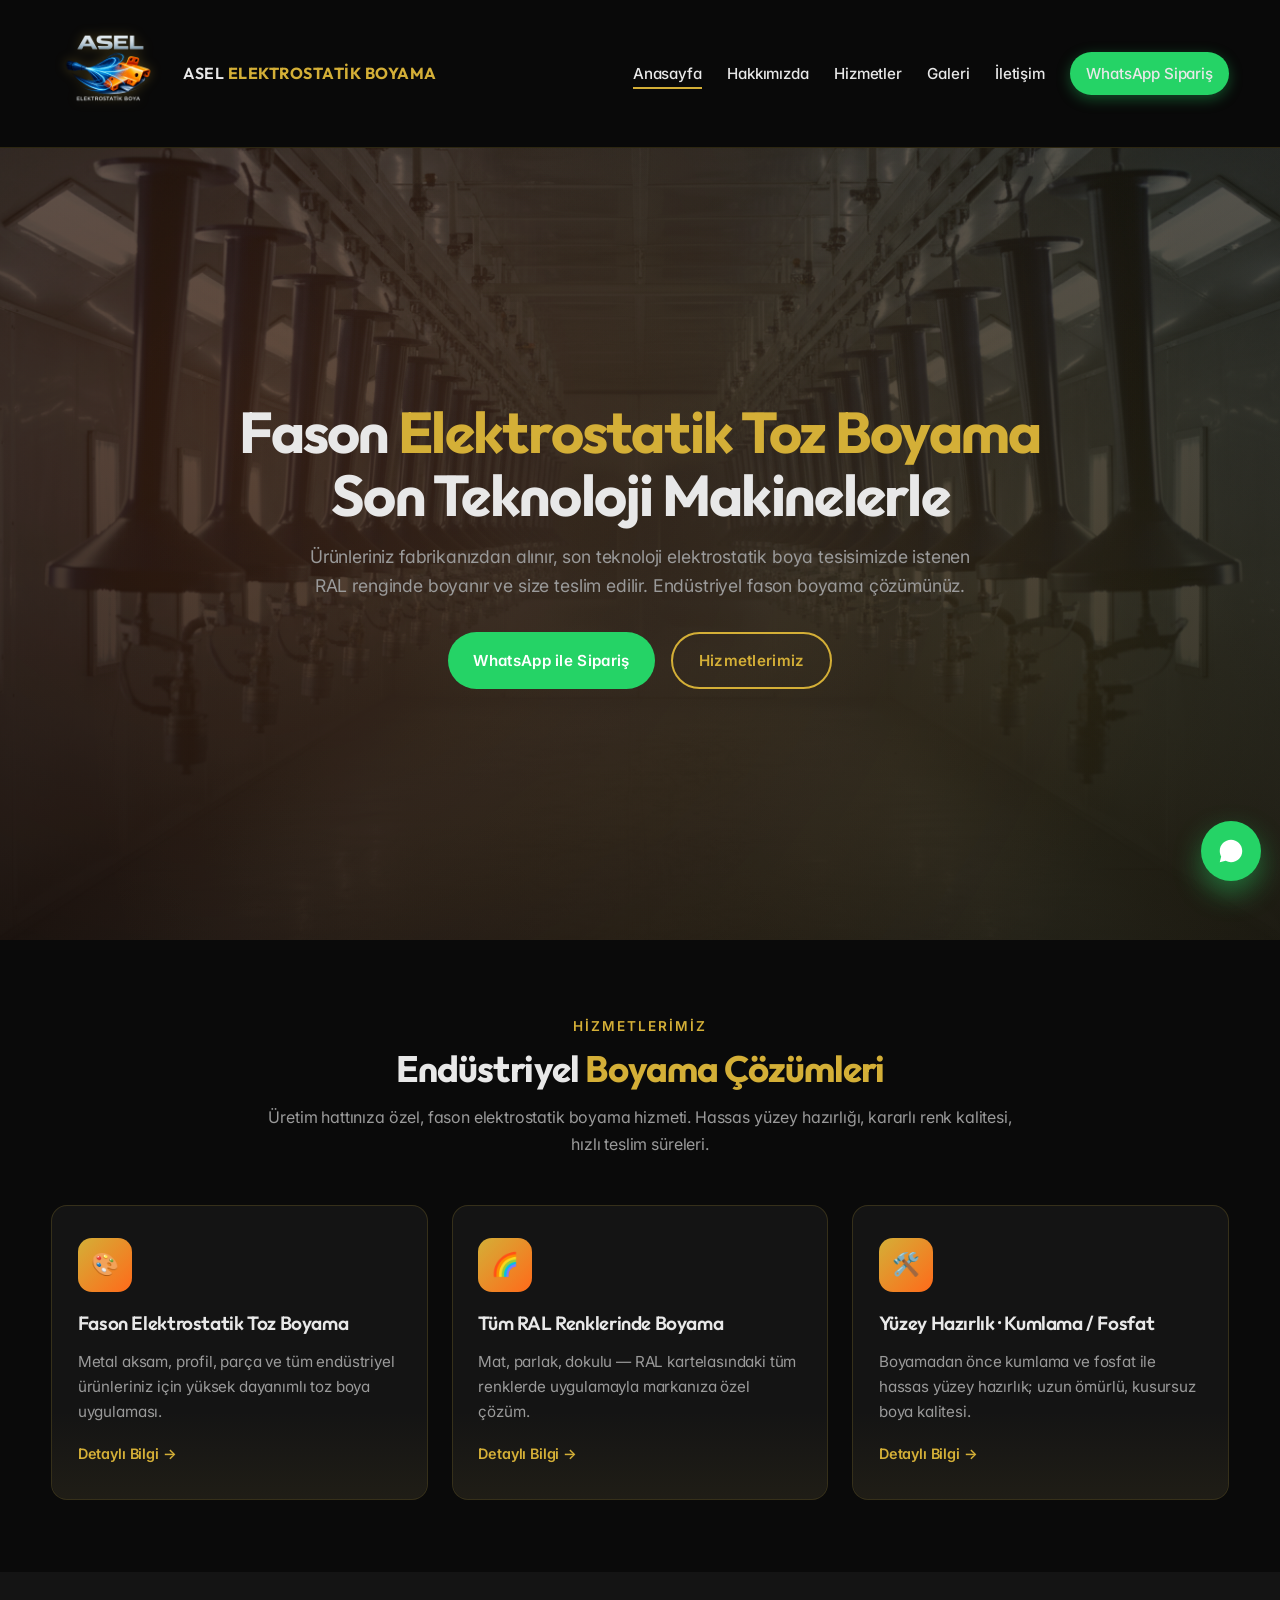
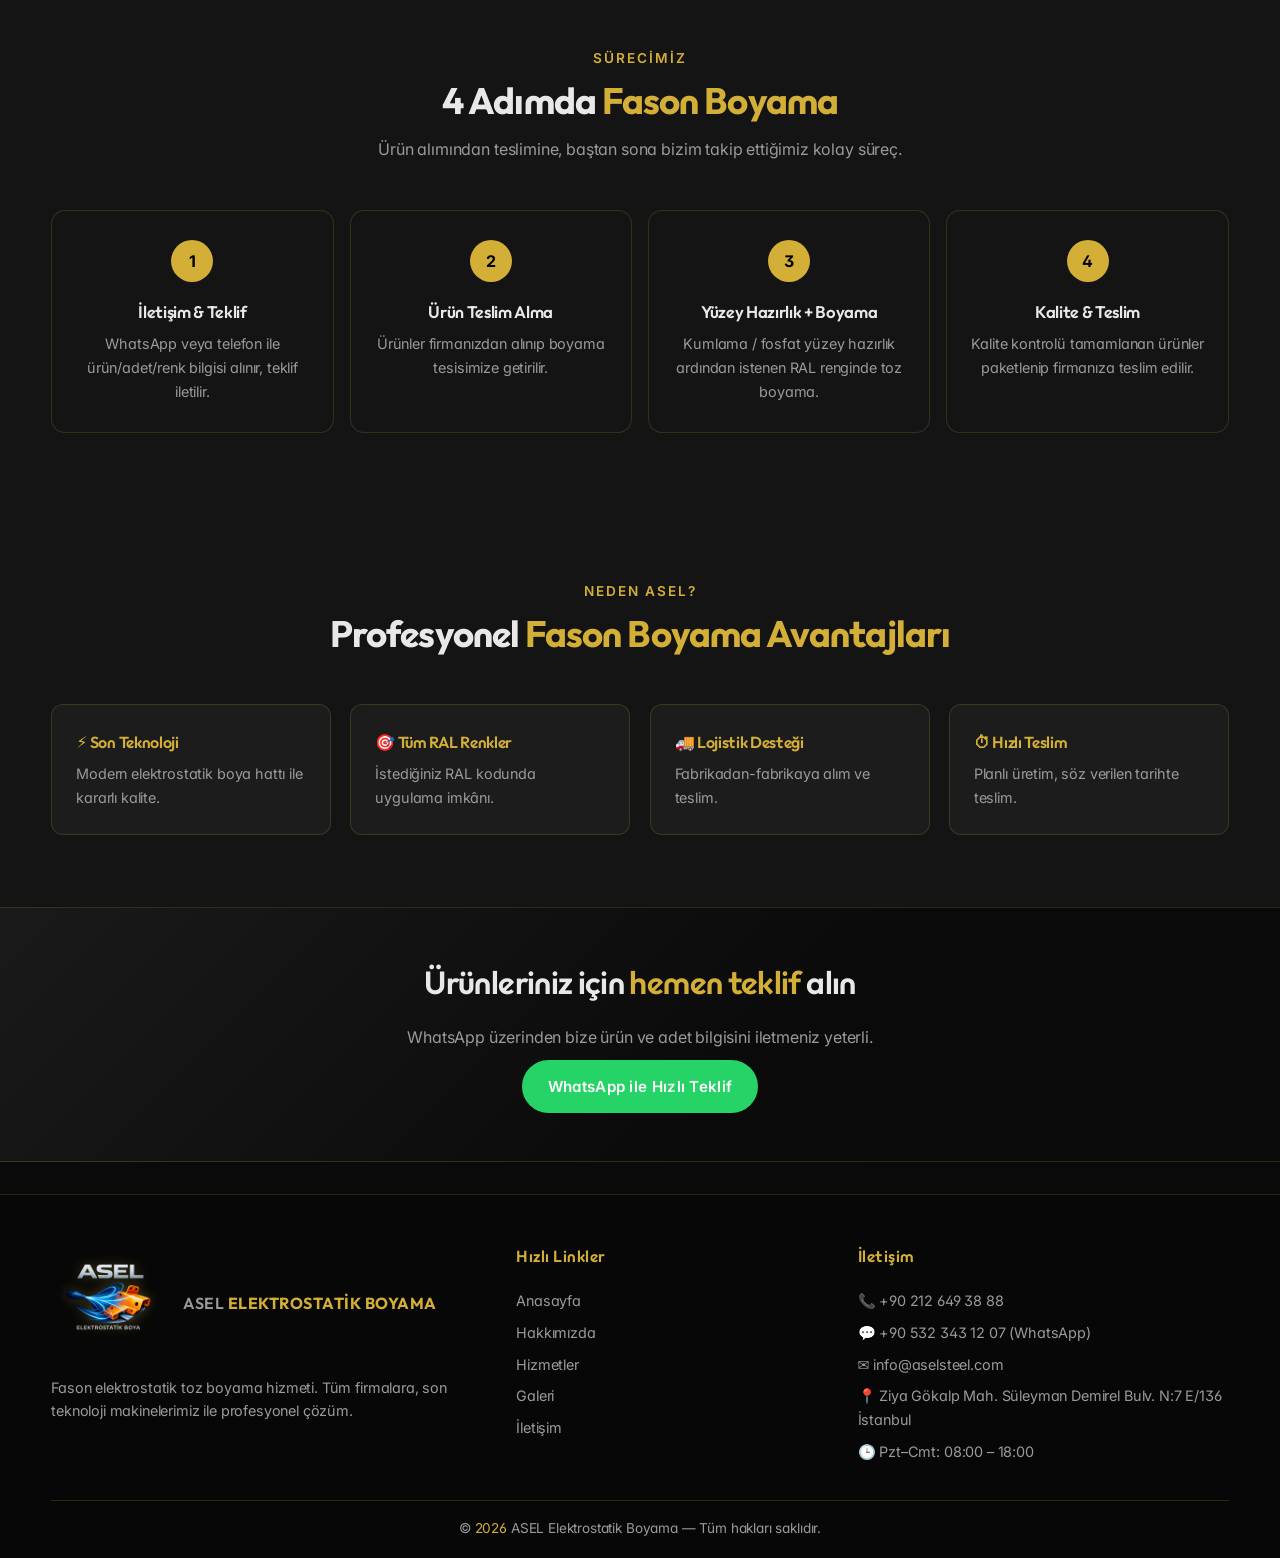
==== index.html @ e2ab3e87 "Initial commit: ASEL Elektrostatik Boyama static website" ====
<!DOCTYPE html>
<html lang="tr">
<head>
<meta charset="UTF-8">
<meta name="viewport" content="width=device-width,initial-scale=1">
<title>ASEL Elektrostatik Boyama — Fason Toz Boyama İstanbul</title>
<meta name="description" content="ASEL Elektrostatik Boyama: Fason elektrostatik toz boyama, tüm RAL renklerinde boyama, kumlama ve fosfat yüzey hazırlık. Son teknoloji makineler, İstanbul.">
<meta name="theme-color" content="#0a0a0a">
<meta property="og:title" content="ASEL Elektrostatik Boyama">
<meta property="og:description" content="Fason elektrostatik toz boyama — Fabrikadan teslim, tüm RAL renklerinde.">
<meta property="og:image" content="img/logo.png">
<link rel="icon" href="img/logo.png">
<link rel="preconnect" href="https://fonts.googleapis.com">
<link rel="preconnect" href="https://fonts.gstatic.com" crossorigin>
<link href="https://fonts.googleapis.com/css2?family=Inter:wght@300;400;500;600;700&family=Outfit:wght@400;500;600;700;800&display=swap" rel="stylesheet">
<link rel="stylesheet" href="css/style.css">
</head>
<body>

<header class="navbar">
  <div class="container nav-inner">
    <a href="index.html" class="brand">
      <img src="img/logo.png" alt="ASEL Logo">
      <span>ASEL <b>ELEKTROSTATİK BOYAMA</b></span>
    </a>
    <button class="hamburger" aria-label="Menü" aria-expanded="false">&#9776;</button>
    <ul class="nav-links">
      <li><a href="index.html">Anasayfa</a></li>
      <li><a href="hakkimizda.html">Hakkımızda</a></li>
      <li><a href="hizmetler.html">Hizmetler</a></li>
      <li><a href="galeri.html">Galeri</a></li>
      <li><a href="iletisim.html">İletişim</a></li>
      <li><a class="nav-cta" href="https://wa.me/905323431207" target="_blank" rel="noopener">WhatsApp Sipariş</a></li>
    </ul>
  </div>
</header>

<section class="hero">
  <div class="hero-content">
    <h1>Fason <span class="gold">Elektrostatik Toz Boyama</span><br>Son Teknoloji Makinelerle</h1>
    <p>Ürünleriniz fabrikanızdan alınır, son teknoloji elektrostatik boya tesisimizde istenen RAL renginde boyanır ve size teslim edilir. Endüstriyel fason boyama çözümünüz.</p>
    <div class="hero-cta">
      <a class="btn btn-wa" href="https://wa.me/905323431207?text=Merhaba%2C%20fason%20elektrostatik%20boyama%20i%C3%A7in%20teklif%20almak%20istiyorum." target="_blank" rel="noopener">
        WhatsApp ile Sipariş
      </a>
      <a class="btn btn-outline" href="hizmetler.html">Hizmetlerimiz</a>
    </div>
  </div>
</section>

<section>
  <div class="container">
    <div class="section-head">
      <div class="eyebrow">Hizmetlerimiz</div>
      <h2>Endüstriyel <span>Boyama Çözümleri</span></h2>
      <p>Üretim hattınıza özel, fason elektrostatik boyama hizmeti. Hassas yüzey hazırlığı, kararlı renk kalitesi, hızlı teslim süreleri.</p>
    </div>
    <div class="grid-3">
      <div class="card">
        <div class="icon">🎨</div>
        <h3>Fason Elektrostatik Toz Boyama</h3>
        <p>Metal aksam, profil, parça ve tüm endüstriyel ürünleriniz için yüksek dayanımlı toz boya uygulaması.</p>
        <a class="more" href="hizmetler.html#tozboyama">Detaylı Bilgi</a>
      </div>
      <div class="card">
        <div class="icon">🌈</div>
        <h3>Tüm RAL Renklerinde Boyama</h3>
        <p>Mat, parlak, dokulu — RAL kartelasındaki tüm renklerde uygulamayla markanıza özel çözüm.</p>
        <a class="more" href="hizmetler.html#ral">Detaylı Bilgi</a>
      </div>
      <div class="card">
        <div class="icon">🛠️</div>
        <h3>Yüzey Hazırlık · Kumlama / Fosfat</h3>
        <p>Boyamadan önce kumlama ve fosfat ile hassas yüzey hazırlık; uzun ömürlü, kusursuz boya kalitesi.</p>
        <a class="more" href="hizmetler.html#yuzey">Detaylı Bilgi</a>
      </div>
    </div>
  </div>
</section>

<section style="background:var(--bg-2)">
  <div class="container">
    <div class="section-head">
      <div class="eyebrow">Sürecimiz</div>
      <h2>4 Adımda <span>Fason Boyama</span></h2>
      <p>Ürün alımından teslimine, baştan sona bizim takip ettiğimiz kolay süreç.</p>
    </div>
    <div class="process">
      <div class="step"><div class="num">1</div><h4>İletişim & Teklif</h4><p>WhatsApp veya telefon ile ürün/adet/renk bilgisi alınır, teklif iletilir.</p></div>
      <div class="step"><div class="num">2</div><h4>Ürün Teslim Alma</h4><p>Ürünler firmanızdan alınıp boyama tesisimize getirilir.</p></div>
      <div class="step"><div class="num">3</div><h4>Yüzey Hazırlık + Boyama</h4><p>Kumlama / fosfat yüzey hazırlık ardından istenen RAL renginde toz boyama.</p></div>
      <div class="step"><div class="num">4</div><h4>Kalite & Teslim</h4><p>Kalite kontrolü tamamlanan ürünler paketlenip firmanıza teslim edilir.</p></div>
    </div>
  </div>
</section>

<section class="why">
  <div class="container">
    <div class="section-head">
      <div class="eyebrow">Neden ASEL?</div>
      <h2>Profesyonel <span>Fason Boyama Avantajları</span></h2>
    </div>
    <div class="why-grid">
      <div class="why-item"><h4>⚡ Son Teknoloji</h4><p>Modern elektrostatik boya hattı ile kararlı kalite.</p></div>
      <div class="why-item"><h4>🎯 Tüm RAL Renkler</h4><p>İstediğiniz RAL kodunda uygulama imkânı.</p></div>
      <div class="why-item"><h4>🚚 Lojistik Desteği</h4><p>Fabrikadan-fabrikaya alım ve teslim.</p></div>
      <div class="why-item"><h4>⏱ Hızlı Teslim</h4><p>Planlı üretim, söz verilen tarihte teslim.</p></div>
    </div>
  </div>
</section>

<section class="cta-band">
  <div class="container">
    <h3>Ürünleriniz için <span>hemen teklif</span> alın</h3>
    <p style="color:var(--muted)">WhatsApp üzerinden bize ürün ve adet bilgisini iletmeniz yeterli.</p>
    <a class="btn btn-wa" href="https://wa.me/905323431207" target="_blank" rel="noopener">WhatsApp ile Hızlı Teklif</a>
  </div>
</section>

<footer class="footer">
  <div class="container foot-grid">
    <div>
      <a href="index.html" class="brand">
        <img src="img/logo.png" alt="ASEL Logo">
        <span>ASEL <b>ELEKTROSTATİK BOYAMA</b></span>
      </a>
      <p style="margin-top:.6rem">Fason elektrostatik toz boyama hizmeti. Tüm firmalara, son teknoloji makinelerimiz ile profesyonel çözüm.</p>
    </div>
    <div>
      <h4>Hızlı Linkler</h4>
      <ul>
        <li><a href="index.html">Anasayfa</a></li>
        <li><a href="hakkimizda.html">Hakkımızda</a></li>
        <li><a href="hizmetler.html">Hizmetler</a></li>
        <li><a href="galeri.html">Galeri</a></li>
        <li><a href="iletisim.html">İletişim</a></li>
      </ul>
    </div>
    <div>
      <h4>İletişim</h4>
      <ul>
        <li>📞 <a href="tel:+902126493888">+90 212 649 38 88</a></li>
        <li>💬 <a href="https://wa.me/905323431207" target="_blank" rel="noopener">+90 532 343 12 07 (WhatsApp)</a></li>
        <li>✉️ <a href="mailto:info@aselsteel.com">info@aselsteel.com</a></li>
        <li>📍 Ziya Gökalp Mah. Süleyman Demirel Bulv. N:7 E/136 İstanbul</li>
        <li>🕒 Pzt–Cmt: 08:00 – 18:00</li>
      </ul>
    </div>
  </div>
  <div class="foot-bottom container">
    © <span>2026</span> ASEL Elektrostatik Boyama — Tüm hakları saklıdır.
  </div>
</footer>

<a class="fab" href="https://wa.me/905323431207" target="_blank" rel="noopener" aria-label="WhatsApp">
  <svg viewBox="0 0 32 32" fill="currentColor" aria-hidden="true">
    <path d="M19.11 17.27c-.27-.13-1.59-.78-1.84-.87-.25-.09-.43-.13-.61.13-.18.27-.7.87-.86 1.05-.16.18-.32.2-.59.07-.27-.13-1.13-.42-2.16-1.34-.8-.71-1.34-1.59-1.5-1.86-.16-.27-.02-.41.12-.54.12-.12.27-.32.41-.48.13-.16.18-.27.27-.45.09-.18.04-.34-.02-.48-.07-.13-.61-1.46-.83-2-.22-.53-.45-.46-.61-.47l-.52-.01c-.18 0-.48.07-.73.34-.25.27-.96.93-.96 2.27 0 1.34.98 2.64 1.12 2.82.14.18 1.93 2.95 4.68 4.13.65.28 1.16.45 1.56.58.66.21 1.25.18 1.72.11.52-.08 1.59-.65 1.81-1.27.22-.62.22-1.15.16-1.27-.06-.12-.24-.18-.51-.31zM16 4C9.37 4 4 9.37 4 16c0 2.12.55 4.11 1.5 5.83L4 28l6.34-1.65A11.96 11.96 0 0 0 16 28c6.63 0 12-5.37 12-12S22.63 4 16 4z"/>
  </svg>
</a>

<script src="js/main.js"></script>
</body>
</html>
---- css/style.css ----
/* ASEL Elektrostatik Boyama — main stylesheet */
*,*::before,*::after{box-sizing:border-box;margin:0;padding:0}
:root{
  --bg:#0a0a0a;
  --bg-2:#141414;
  --bg-3:#1c1c1c;
  --gold:#d4af37;
  --gold-2:#f0c75e;
  --text:#e8e8e8;
  --muted:#9a9a9a;
  --accent:#ff6a1a;
  --whatsapp:#25d366;
  --whatsapp-2:#1ebe57;
  --border:rgba(212,175,55,.18);
}
html{scroll-behavior:smooth}
body{
  font-family:'Inter',system-ui,-apple-system,Segoe UI,Roboto,sans-serif;
  background:var(--bg);
  color:var(--text);
  line-height:1.65;
  font-weight:400;
  font-feature-settings:"ss01","cv11";
  -webkit-font-smoothing:antialiased;
  -moz-osx-font-smoothing:grayscale;
  letter-spacing:-0.01em;
  overflow-x:hidden;
}
h1,h2,h3,h4,h5,h6,.brand span{
  font-family:'Outfit','Inter',system-ui,sans-serif;
  letter-spacing:-0.02em;
  font-weight:600;
}
h1{font-weight:700;letter-spacing:-0.03em}
h2{font-weight:700;letter-spacing:-0.025em}
.btn{font-family:'Outfit','Inter',system-ui,sans-serif;letter-spacing:-0.005em}
img{max-width:100%;display:block}
a{color:var(--gold);text-decoration:none;transition:color .2s ease}
a:hover{color:var(--gold-2)}
.container{width:min(1200px,92%);margin-inline:auto}

/* ---------- Navbar ---------- */
.navbar{
  position:sticky;top:0;z-index:50;
  background:rgba(10,10,10,.92);
  backdrop-filter:blur(8px);
  border-bottom:1px solid var(--border);
}
.nav-inner{display:flex;align-items:center;justify-content:space-between;padding:.85rem 0;gap:1rem}
.brand{display:flex;align-items:center;gap:.75rem;color:var(--text);font-weight:700}
.brand img{width:120px;height:120px;object-fit:contain;filter:drop-shadow(0 0 6px rgba(212,175,55,.3))}
.brand span{font-size:1rem;letter-spacing:.5px}
.brand span b{color:var(--gold)}
.nav-links{display:flex;align-items:center;gap:1.6rem;list-style:none}
.nav-links a{color:var(--text);font-weight:500;font-size:.95rem;position:relative}
.nav-links a::after{content:"";position:absolute;left:0;bottom:-6px;width:0;height:2px;background:var(--gold);transition:width .25s ease}
.nav-links a:hover::after,.nav-links a.active::after{width:100%}
.nav-cta{
  background:var(--whatsapp);color:#fff;padding:.55rem 1rem;border-radius:30px;font-weight:600;
  display:inline-flex;align-items:center;gap:.4rem;font-size:.9rem;
  box-shadow:0 4px 14px rgba(37,211,102,.35);
}
.nav-cta:hover{background:var(--whatsapp-2);color:#fff}
.hamburger{display:none;background:none;border:0;color:var(--gold);font-size:1.6rem;cursor:pointer}

/* ---------- Buttons ---------- */
.btn{
  display:inline-flex;align-items:center;gap:.5rem;
  padding:.85rem 1.6rem;border-radius:30px;font-weight:600;letter-spacing:.3px;
  border:0;cursor:pointer;font-family:inherit;font-size:.95rem;
  transition:transform .2s ease,box-shadow .2s ease,background .2s ease;
}
.btn-primary{background:var(--gold);color:#000}
.btn-primary:hover{background:var(--gold-2);color:#000;transform:translateY(-2px);box-shadow:0 10px 24px rgba(212,175,55,.35)}
.btn-outline{background:transparent;color:var(--gold);border:2px solid var(--gold)}
.btn-outline:hover{background:var(--gold);color:#000}
.btn-wa{background:var(--whatsapp);color:#fff}
.btn-wa:hover{background:var(--whatsapp-2);color:#fff;transform:translateY(-2px);box-shadow:0 10px 24px rgba(37,211,102,.35)}

/* ---------- Hero ---------- */
.hero{
  position:relative;min-height:88vh;display:grid;place-items:center;text-align:center;
  background:
    linear-gradient(180deg,rgba(10,10,10,.72),rgba(10,10,10,.92)),
    url('../img/download (46).png') center/cover no-repeat;
  padding:5rem 1rem;
  overflow:hidden;
}
.hero::before{
  content:"";position:absolute;inset:-30%;
  background:radial-gradient(circle at 30% 40%,rgba(255,106,26,.15),transparent 60%),
             radial-gradient(circle at 70% 60%,rgba(212,175,55,.12),transparent 60%);
  pointer-events:none;
}
.hero-content{position:relative;max-width:880px;animation:fadeUp .9s ease both}
.hero h1{font-size:clamp(2rem,5vw,3.6rem);line-height:1.1;font-weight:700;margin-bottom:1rem}
.hero h1 .gold{color:var(--gold)}
.hero p{color:var(--muted);font-size:1.1rem;margin-bottom:2rem;max-width:680px;margin-inline:auto}
.hero-cta{display:flex;gap:1rem;justify-content:center;flex-wrap:wrap}
@keyframes fadeUp{from{opacity:0;transform:translateY(24px)}to{opacity:1;transform:none}}

/* Smaller page header for inner pages */
.page-header{
  background:linear-gradient(180deg,rgba(10,10,10,.7),rgba(10,10,10,.95)),
             url('../img/download (47).png') center/cover no-repeat;
  padding:5rem 1rem 3.5rem;text-align:center;border-bottom:1px solid var(--border);
}
.page-header h1{font-size:clamp(1.8rem,3.5vw,2.6rem);color:var(--text)}
.page-header h1 span{color:var(--gold)}
.page-header p{color:var(--muted);margin-top:.6rem}

/* ---------- Sections ---------- */
section{padding:4.5rem 0}
.section-head{text-align:center;max-width:760px;margin:0 auto 3rem}
.section-head .eyebrow{
  display:inline-block;color:var(--gold);font-weight:600;font-size:.85rem;letter-spacing:2px;text-transform:uppercase;margin-bottom:.6rem
}
.section-head h2{font-size:clamp(1.6rem,3vw,2.3rem);font-weight:700;line-height:1.2}
.section-head h2 span{color:var(--gold)}
.section-head p{color:var(--muted);margin-top:.8rem}

/* Cards (services) */
.grid-3{display:grid;grid-template-columns:repeat(3,1fr);gap:1.5rem}
.card{
  background:var(--bg-2);border:1px solid var(--border);border-radius:16px;padding:2rem 1.6rem;
  transition:transform .25s ease,border-color .25s ease,box-shadow .25s ease;
  position:relative;overflow:hidden;
}
.card::before{
  content:"";position:absolute;inset:0;border-radius:16px;pointer-events:none;
  background:linear-gradient(180deg,transparent 70%,rgba(212,175,55,.06));
}
.card:hover{transform:translateY(-6px);border-color:var(--gold);box-shadow:0 18px 40px rgba(0,0,0,.5)}
.card .icon{
  width:54px;height:54px;border-radius:14px;display:grid;place-items:center;
  background:linear-gradient(135deg,var(--gold),var(--accent));
  color:#000;font-weight:700;font-size:1.4rem;margin-bottom:1rem;
}
.card h3{font-size:1.2rem;margin-bottom:.6rem}
.card p{color:var(--muted);font-size:.95rem;margin-bottom:1rem}
.card a.more{color:var(--gold);font-weight:600;font-size:.9rem}
.card a.more::after{content:" →"}

/* Process timeline */
.process{display:grid;grid-template-columns:repeat(4,1fr);gap:1rem;counter-reset:step}
.step{
  background:var(--bg-2);border:1px solid var(--border);border-radius:14px;padding:1.8rem 1.4rem;text-align:center;
  position:relative;
}
.step .num{
  width:42px;height:42px;border-radius:50%;background:var(--gold);color:#000;font-weight:700;
  display:grid;place-items:center;margin:0 auto 1rem;font-size:1rem;
}
.step h4{margin-bottom:.4rem;font-size:1.05rem}
.step p{color:var(--muted);font-size:.9rem}

/* Why us */
.why{background:var(--bg-2)}
.why-grid{display:grid;grid-template-columns:repeat(4,1fr);gap:1.2rem}
.why-item{
  padding:1.5rem;border-radius:12px;border:1px solid var(--border);background:var(--bg-3);
}
.why-item h4{color:var(--gold);font-size:1rem;margin-bottom:.4rem;display:flex;align-items:center;gap:.5rem}
.why-item p{color:var(--muted);font-size:.9rem}

/* Split section (about / services detail) */
.split{display:grid;grid-template-columns:1.05fr 1fr;gap:3rem;align-items:center}
.split.reverse{grid-template-columns:1fr 1.05fr}
.split.reverse .split-media{order:-1}
.split-media img{border-radius:16px;border:1px solid var(--border);box-shadow:0 18px 50px rgba(0,0,0,.5)}
.split-text h2{font-size:clamp(1.4rem,2.5vw,2rem);margin-bottom:.8rem}
.split-text h2 span{color:var(--gold)}
.split-text p{color:var(--muted);margin-bottom:1rem}
.split-text ul{list-style:none;margin:1rem 0 1.5rem}
.split-text li{padding-left:1.6rem;position:relative;margin-bottom:.5rem;color:var(--text)}
.split-text li::before{content:"✓";position:absolute;left:0;color:var(--gold);font-weight:700}

/* CTA band */
.cta-band{
  background:linear-gradient(135deg,#1a1a1a 0%,#0a0a0a 60%),
             radial-gradient(circle at top right,rgba(212,175,55,.25),transparent 60%);
  border-top:1px solid var(--border);border-bottom:1px solid var(--border);
  padding:3rem 1rem;text-align:center;
}
.cta-band h3{font-size:clamp(1.4rem,2.5vw,2rem);margin-bottom:1rem}
.cta-band h3 span{color:var(--gold)}
.cta-band .btn{margin-top:.6rem}

/* Gallery */
.gallery{display:grid;grid-template-columns:repeat(3,1fr);gap:1rem}
.gallery .item{
  position:relative;overflow:hidden;border-radius:14px;border:1px solid var(--border);cursor:zoom-in;
  aspect-ratio:1/1;background:var(--bg-2);
}
.gallery .item img{width:100%;height:100%;object-fit:cover;transition:transform .4s ease}
.gallery .item:hover img{transform:scale(1.06)}
.gallery .item::after{
  content:"🔍";position:absolute;inset:auto auto 10px 10px;width:36px;height:36px;border-radius:50%;
  background:rgba(212,175,55,.92);color:#000;display:grid;place-items:center;font-size:1rem;
  opacity:0;transition:opacity .25s ease;
}
.gallery .item:hover::after{opacity:1}

/* Lightbox */
.lightbox{
  position:fixed;inset:0;background:rgba(0,0,0,.92);display:none;align-items:center;justify-content:center;
  z-index:100;padding:2rem;cursor:zoom-out;
}
.lightbox.open{display:flex;animation:fadeIn .25s ease}
.lightbox img{max-width:90vw;max-height:88vh;border-radius:12px;border:1px solid var(--border)}
.lightbox .close{
  position:absolute;top:1rem;right:1.2rem;background:transparent;border:0;color:var(--gold);
  font-size:2rem;cursor:pointer;
}
@keyframes fadeIn{from{opacity:0}to{opacity:1}}

/* Contact */
.contact-grid{display:grid;grid-template-columns:1fr 1fr;gap:2.5rem}
.contact-info{background:var(--bg-2);border:1px solid var(--border);border-radius:16px;padding:2rem}
.contact-info h3{margin-bottom:1.2rem;color:var(--gold)}
.contact-row{display:flex;gap:.9rem;align-items:flex-start;padding:.9rem 0;border-bottom:1px dashed var(--border)}
.contact-row:last-child{border-bottom:0}
.contact-row .ic{
  flex-shrink:0;width:40px;height:40px;border-radius:10px;
  background:linear-gradient(135deg,var(--gold),var(--accent));
  display:grid;place-items:center;color:#000;font-weight:700;
}
.contact-row strong{display:block;color:var(--text);margin-bottom:.15rem;font-size:.95rem}
.contact-row span,.contact-row a{color:var(--muted);font-size:.92rem}
.contact-row a:hover{color:var(--gold)}
.map{border:1px solid var(--border);border-radius:16px;overflow:hidden;margin-top:1.5rem}
.map iframe{width:100%;height:280px;border:0;display:block;filter:invert(.9) hue-rotate(180deg) brightness(.9)}

.contact-form{background:var(--bg-2);border:1px solid var(--border);border-radius:16px;padding:2rem}
.contact-form h3{margin-bottom:1.2rem;color:var(--gold)}
.field{margin-bottom:1rem}
.field label{display:block;margin-bottom:.4rem;font-size:.88rem;color:var(--muted)}
.field input,.field textarea{
  width:100%;padding:.85rem 1rem;background:var(--bg-3);border:1px solid var(--border);
  border-radius:10px;color:var(--text);font-family:inherit;font-size:.95rem;transition:border-color .2s ease;
}
.field input:focus,.field textarea:focus{outline:none;border-color:var(--gold)}
.field textarea{min-height:120px;resize:vertical}
.form-note{font-size:.82rem;color:var(--muted);margin-top:.4rem}

/* Floating WhatsApp */
.fab{
  position:fixed;right:1.2rem;bottom:1.2rem;z-index:60;
  width:60px;height:60px;border-radius:50%;background:var(--whatsapp);
  display:grid;place-items:center;color:#fff;
  box-shadow:0 12px 28px rgba(37,211,102,.45);
  animation:pulse 2.4s infinite;
}
.fab:hover{background:var(--whatsapp-2);color:#fff;transform:scale(1.06)}
.fab svg{width:30px;height:30px}
@keyframes pulse{
  0%{box-shadow:0 0 0 0 rgba(37,211,102,.55),0 12px 28px rgba(37,211,102,.45)}
  70%{box-shadow:0 0 0 18px rgba(37,211,102,0),0 12px 28px rgba(37,211,102,.45)}
  100%{box-shadow:0 0 0 0 rgba(37,211,102,0),0 12px 28px rgba(37,211,102,.45)}
}

/* Footer */
.footer{background:#070707;border-top:1px solid var(--border);padding:3rem 0 1.2rem;margin-top:2rem}
.foot-grid{display:grid;grid-template-columns:1.4fr 1fr 1.2fr;gap:2rem}
.footer h4{color:var(--gold);font-size:1rem;margin-bottom:1rem;letter-spacing:.5px}
.footer p,.footer li,.footer a{font-size:.9rem;color:var(--muted)}
.footer ul{list-style:none}
.footer li{padding:.25rem 0}
.footer a:hover{color:var(--gold)}
.footer .brand{margin-bottom:.8rem}
.foot-bottom{border-top:1px solid var(--border);margin-top:2rem;padding-top:1rem;text-align:center;color:var(--muted);font-size:.85rem}
.foot-bottom span{color:var(--gold)}

/* ---------- Responsive ---------- */
@media (max-width:1024px){
  .grid-3,.process,.why-grid,.gallery{grid-template-columns:repeat(2,1fr)}
  .foot-grid{grid-template-columns:1fr 1fr}
  .contact-grid{grid-template-columns:1fr}
}
@media (max-width:768px){
  .hamburger{display:block}
  .nav-links{
    position:absolute;top:100%;left:0;right:0;background:rgba(10,10,10,.98);
    flex-direction:column;align-items:flex-start;padding:1rem 6%;gap:1rem;
    border-bottom:1px solid var(--border);
    transform:translateY(-12px);opacity:0;pointer-events:none;transition:all .25s ease;
  }
  .nav-links.open{transform:none;opacity:1;pointer-events:auto}
  .nav-cta{display:none}
  .split,.split.reverse{grid-template-columns:1fr}
  .split.reverse .split-media{order:0}
  section{padding:3rem 0}
  .hero{min-height:78vh}
}
@media (max-width:480px){
  .grid-3,.process,.why-grid,.gallery,.foot-grid{grid-template-columns:1fr}
  .brand span{font-size:.85rem}
  .brand img{width:90px;height:90px}
  .fab{width:54px;height:54px}
}
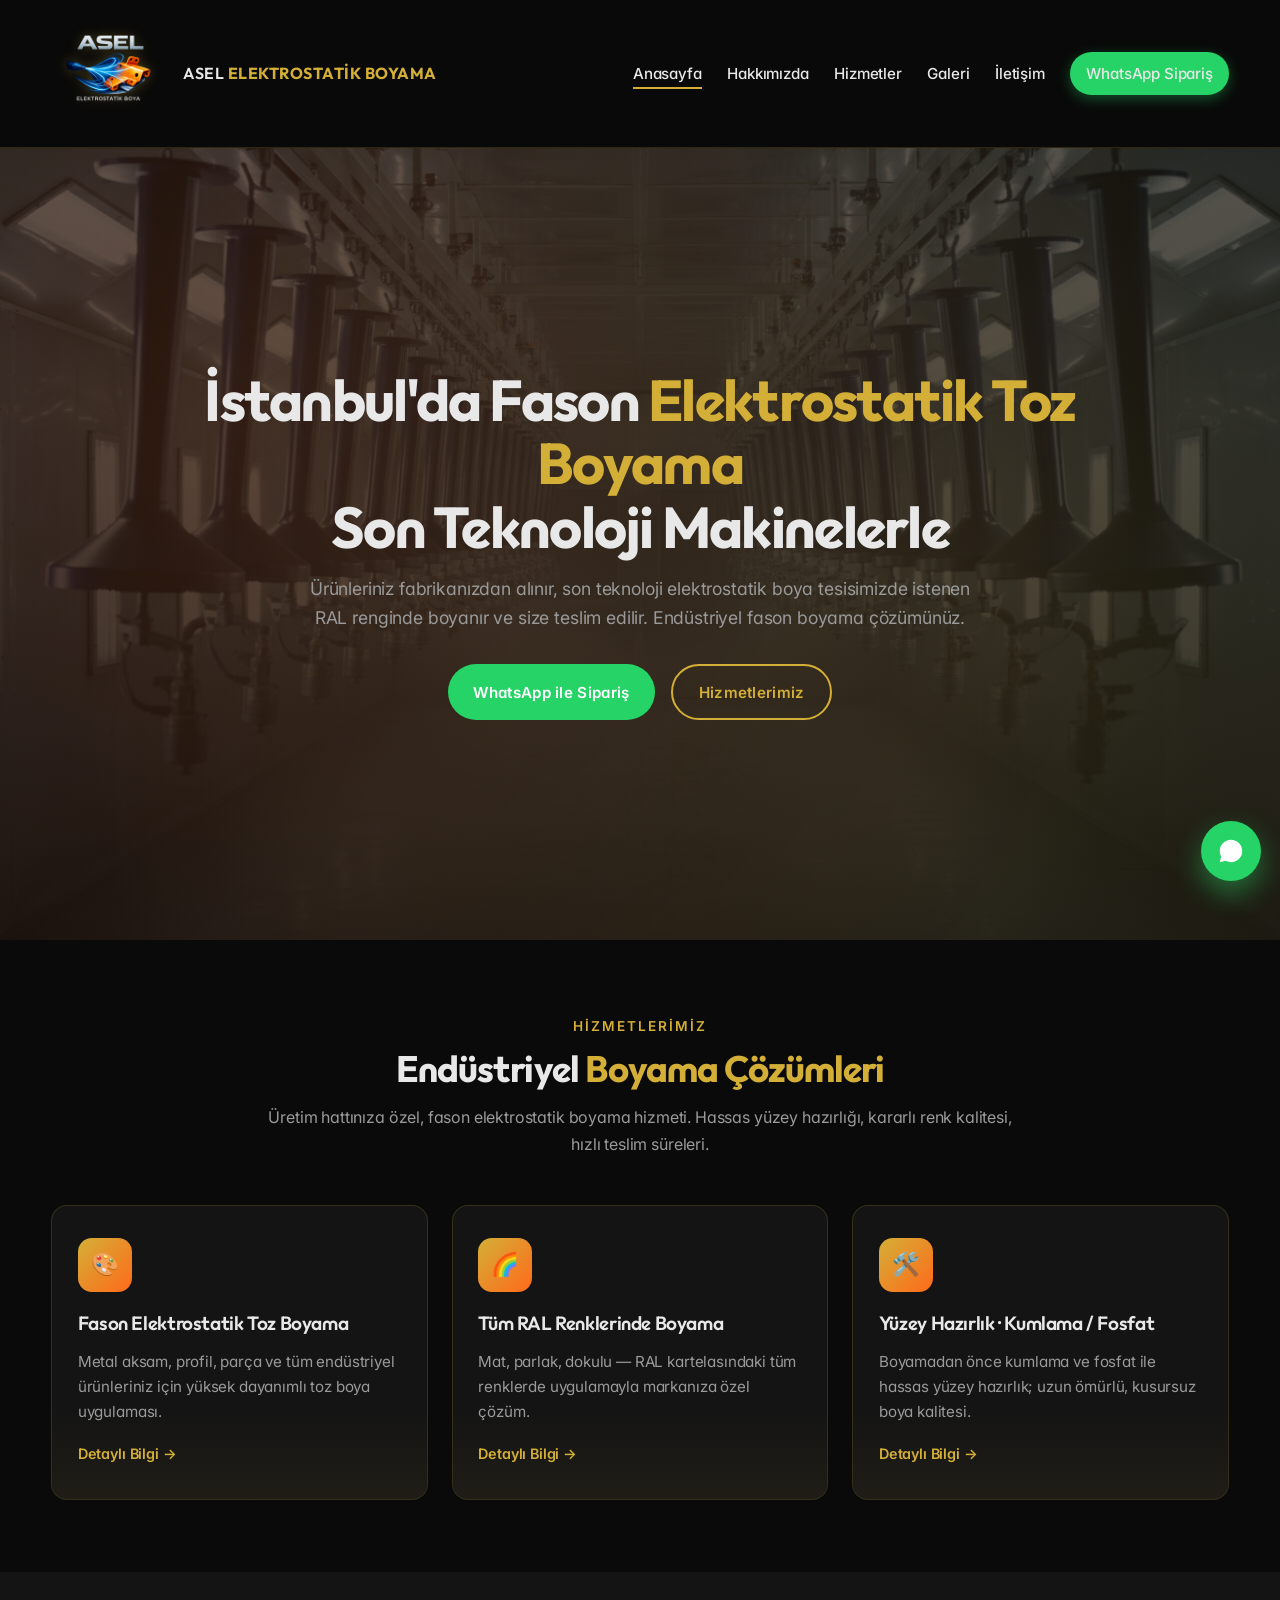
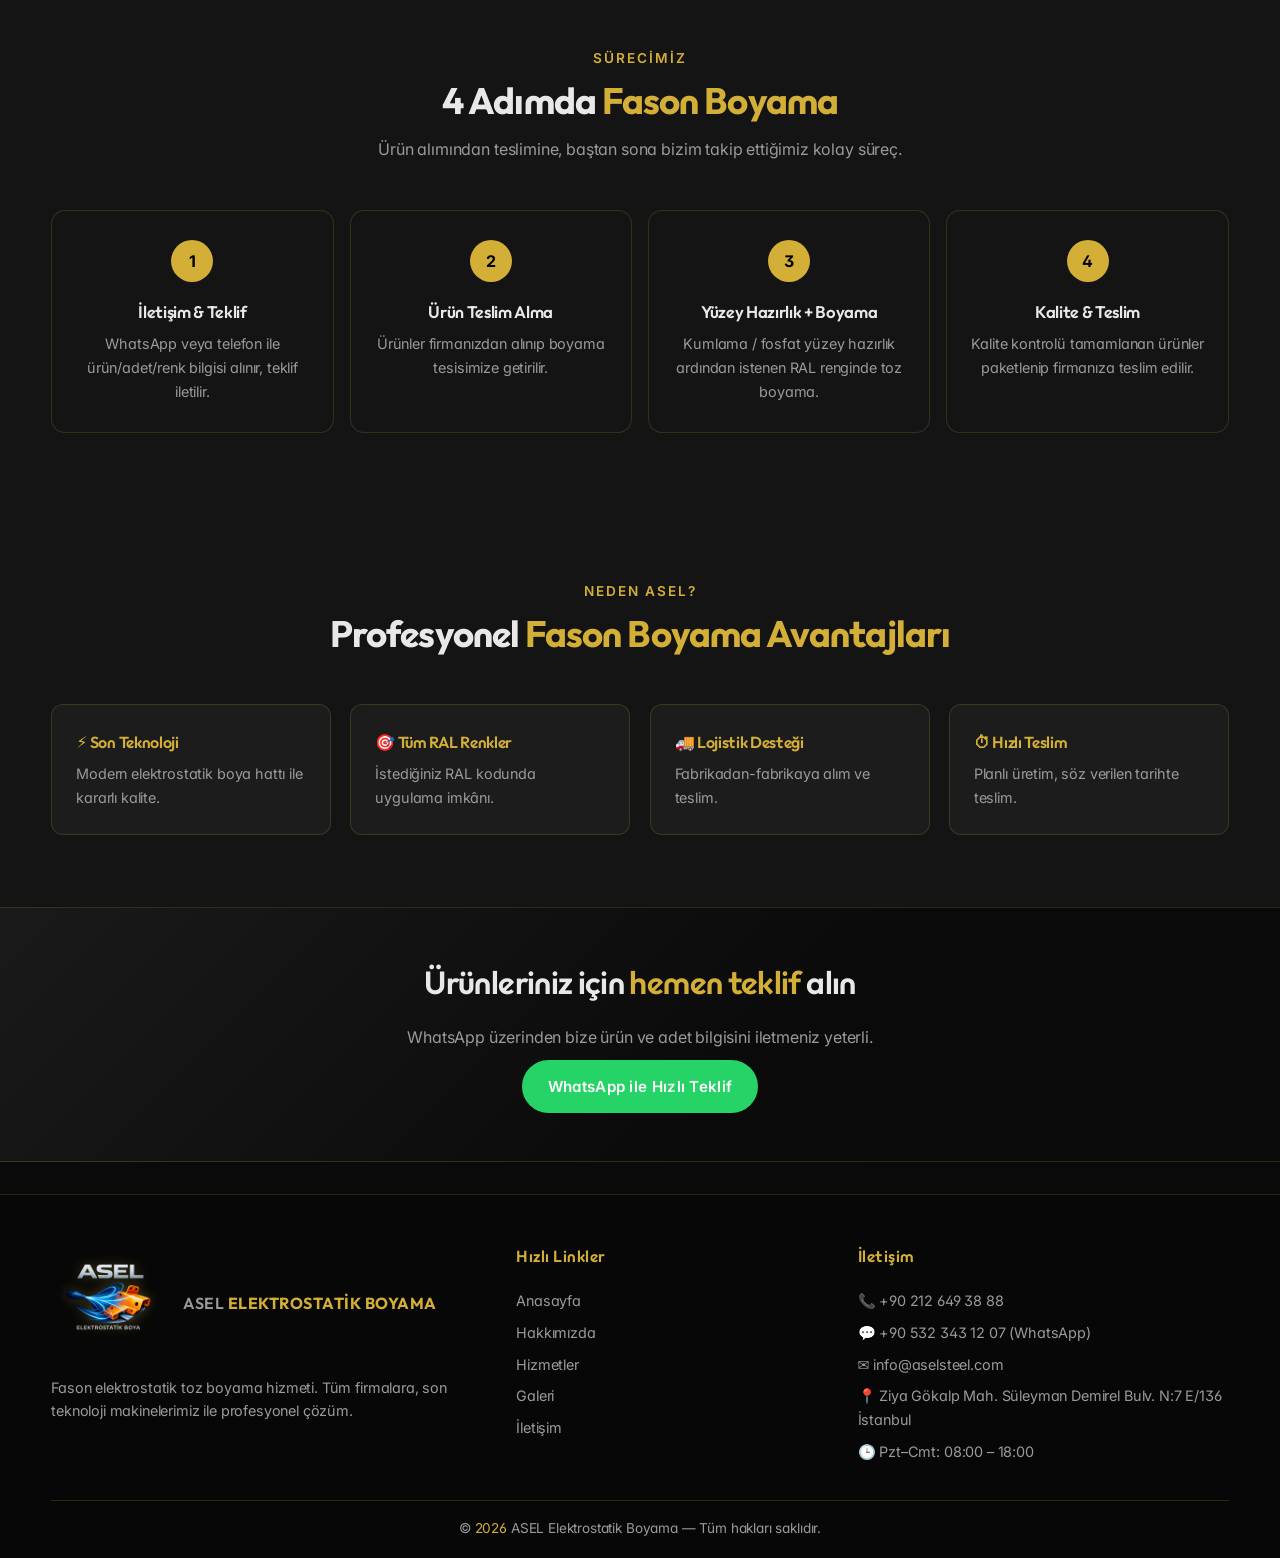
==== commit d69f9344: "SEO: add LocalBusiness JSON-LD, canonicals, OG tags, sitemap, robots; custom domain fasonstatikboya." ====
--- a/index.html
+++ b/index.html
@@ -4,23 +4,59 @@
 <meta charset="UTF-8">
 <meta name="viewport" content="width=device-width,initial-scale=1">
 <title>ASEL Elektrostatik Boyama — Fason Toz Boyama İstanbul</title>
-<meta name="description" content="ASEL Elektrostatik Boyama: Fason elektrostatik toz boyama, tüm RAL renklerinde boyama, kumlama ve fosfat yüzey hazırlık. Son teknoloji makineler, İstanbul.">
+<meta name="description" content="ASEL Elektrostatik Boyama: İstanbul'da fason elektrostatik toz boyama, tüm RAL renklerinde uygulama, kumlama ve fosfat yüzey hazırlık. Son teknoloji makineler.">
 <meta name="theme-color" content="#0a0a0a">
-<meta property="og:title" content="ASEL Elektrostatik Boyama">
-<meta property="og:description" content="Fason elektrostatik toz boyama — Fabrikadan teslim, tüm RAL renklerinde.">
-<meta property="og:image" content="img/logo.png">
+<link rel="canonical" href="https://fasonstatikboya.com/">
+<meta property="og:type" content="website">
+<meta property="og:url" content="https://fasonstatikboya.com/">
+<meta property="og:title" content="ASEL Elektrostatik Boyama — Fason Toz Boyama İstanbul">
+<meta property="og:description" content="Fason elektrostatik toz boyama — Fabrikadan teslim, tüm RAL renklerinde uygulama. İstanbul.">
+<meta property="og:image" content="https://fasonstatikboya.com/img/logo.png">
+<meta property="og:site_name" content="ASEL Elektrostatik Boyama">
+<meta property="og:locale" content="tr_TR">
+<meta name="twitter:card" content="summary_large_image">
+<meta name="twitter:title" content="ASEL Elektrostatik Boyama">
+<meta name="twitter:description" content="Fason elektrostatik toz boyama İstanbul — Tüm RAL renklerinde.">
+<meta name="twitter:image" content="https://fasonstatikboya.com/img/logo.png">
 <link rel="icon" href="img/logo.png">
 <link rel="preconnect" href="https://fonts.googleapis.com">
 <link rel="preconnect" href="https://fonts.gstatic.com" crossorigin>
 <link href="https://fonts.googleapis.com/css2?family=Inter:wght@300;400;500;600;700&family=Outfit:wght@400;500;600;700;800&display=swap" rel="stylesheet">
 <link rel="stylesheet" href="css/style.css">
+<script type="application/ld+json">
+{
+  "@context": "https://schema.org",
+  "@type": "LocalBusiness",
+  "@id": "https://fasonstatikboya.com/#business",
+  "name": "ASEL Elektrostatik Boyama",
+  "image": "https://fasonstatikboya.com/img/logo.png",
+  "logo": "https://fasonstatikboya.com/img/logo.png",
+  "url": "https://fasonstatikboya.com/",
+  "telephone": "+902126493888",
+  "email": "info@aselsteel.com",
+  "address": {
+    "@type": "PostalAddress",
+    "streetAddress": "Ziya Gökalp Mah. Süleyman Demirel Bulvarı N:7 E/136",
+    "addressLocality": "İstanbul",
+    "addressCountry": "TR"
+  },
+  "openingHoursSpecification": [{
+    "@type": "OpeningHoursSpecification",
+    "dayOfWeek": ["Monday","Tuesday","Wednesday","Thursday","Friday","Saturday"],
+    "opens": "08:00",
+    "closes": "18:00"
+  }],
+  "priceRange": "₺₺",
+  "description": "Fason elektrostatik toz boyama, tüm RAL renklerinde uygulama, kumlama ve fosfat yüzey hazırlık hizmetleri."
+}
+</script>
 </head>
 <body>
 
 <header class="navbar">
   <div class="container nav-inner">
     <a href="index.html" class="brand">
-      <img src="img/logo.png" alt="ASEL Logo">
+      <img src="img/logo.png" alt="ASEL Elektrostatik Boyama Logo" width="120" height="120">
       <span>ASEL <b>ELEKTROSTATİK BOYAMA</b></span>
     </a>
     <button class="hamburger" aria-label="Menü" aria-expanded="false">&#9776;</button>
@@ -37,7 +73,7 @@
 
 <section class="hero">
   <div class="hero-content">
-    <h1>Fason <span class="gold">Elektrostatik Toz Boyama</span><br>Son Teknoloji Makinelerle</h1>
+    <h1>İstanbul'da Fason <span class="gold">Elektrostatik Toz Boyama</span><br>Son Teknoloji Makinelerle</h1>
     <p>Ürünleriniz fabrikanızdan alınır, son teknoloji elektrostatik boya tesisimizde istenen RAL renginde boyanır ve size teslim edilir. Endüstriyel fason boyama çözümünüz.</p>
     <div class="hero-cta">
       <a class="btn btn-wa" href="https://wa.me/905323431207?text=Merhaba%2C%20fason%20elektrostatik%20boyama%20i%C3%A7in%20teklif%20almak%20istiyorum." target="_blank" rel="noopener">
@@ -86,10 +122,10 @@
       <p>Ürün alımından teslimine, baştan sona bizim takip ettiğimiz kolay süreç.</p>
     </div>
     <div class="process">
-      <div class="step"><div class="num">1</div><h4>İletişim & Teklif</h4><p>WhatsApp veya telefon ile ürün/adet/renk bilgisi alınır, teklif iletilir.</p></div>
+      <div class="step"><div class="num">1</div><h4>İletişim &amp; Teklif</h4><p>WhatsApp veya telefon ile ürün/adet/renk bilgisi alınır, teklif iletilir.</p></div>
       <div class="step"><div class="num">2</div><h4>Ürün Teslim Alma</h4><p>Ürünler firmanızdan alınıp boyama tesisimize getirilir.</p></div>
       <div class="step"><div class="num">3</div><h4>Yüzey Hazırlık + Boyama</h4><p>Kumlama / fosfat yüzey hazırlık ardından istenen RAL renginde toz boyama.</p></div>
-      <div class="step"><div class="num">4</div><h4>Kalite & Teslim</h4><p>Kalite kontrolü tamamlanan ürünler paketlenip firmanıza teslim edilir.</p></div>
+      <div class="step"><div class="num">4</div><h4>Kalite &amp; Teslim</h4><p>Kalite kontrolü tamamlanan ürünler paketlenip firmanıza teslim edilir.</p></div>
     </div>
   </div>
 </section>
@@ -121,7 +157,7 @@
   <div class="container foot-grid">
     <div>
       <a href="index.html" class="brand">
-        <img src="img/logo.png" alt="ASEL Logo">
+        <img src="img/logo.png" alt="ASEL Elektrostatik Boyama Logo" width="120" height="120">
         <span>ASEL <b>ELEKTROSTATİK BOYAMA</b></span>
       </a>
       <p style="margin-top:.6rem">Fason elektrostatik toz boyama hizmeti. Tüm firmalara, son teknoloji makinelerimiz ile profesyonel çözüm.</p>
--- a/css/style.css
+++ b/css/style.css
@@ -82,7 +82,7 @@
   position:relative;min-height:88vh;display:grid;place-items:center;text-align:center;
   background:
     linear-gradient(180deg,rgba(10,10,10,.72),rgba(10,10,10,.92)),
-    url('../img/download (46).png') center/cover no-repeat;
+    url('../img/elektrostatik-toz-boyama-tesis.png') center/cover no-repeat;
   padding:5rem 1rem;
   overflow:hidden;
 }
@@ -102,7 +102,7 @@
 /* Smaller page header for inner pages */
 .page-header{
   background:linear-gradient(180deg,rgba(10,10,10,.7),rgba(10,10,10,.95)),
-             url('../img/download (47).png') center/cover no-repeat;
+             url('../img/fason-boyama-fabrikasi-istanbul.png') center/cover no-repeat;
   padding:5rem 1rem 3.5rem;text-align:center;border-bottom:1px solid var(--border);
 }
 .page-header h1{font-size:clamp(1.8rem,3.5vw,2.6rem);color:var(--text)}
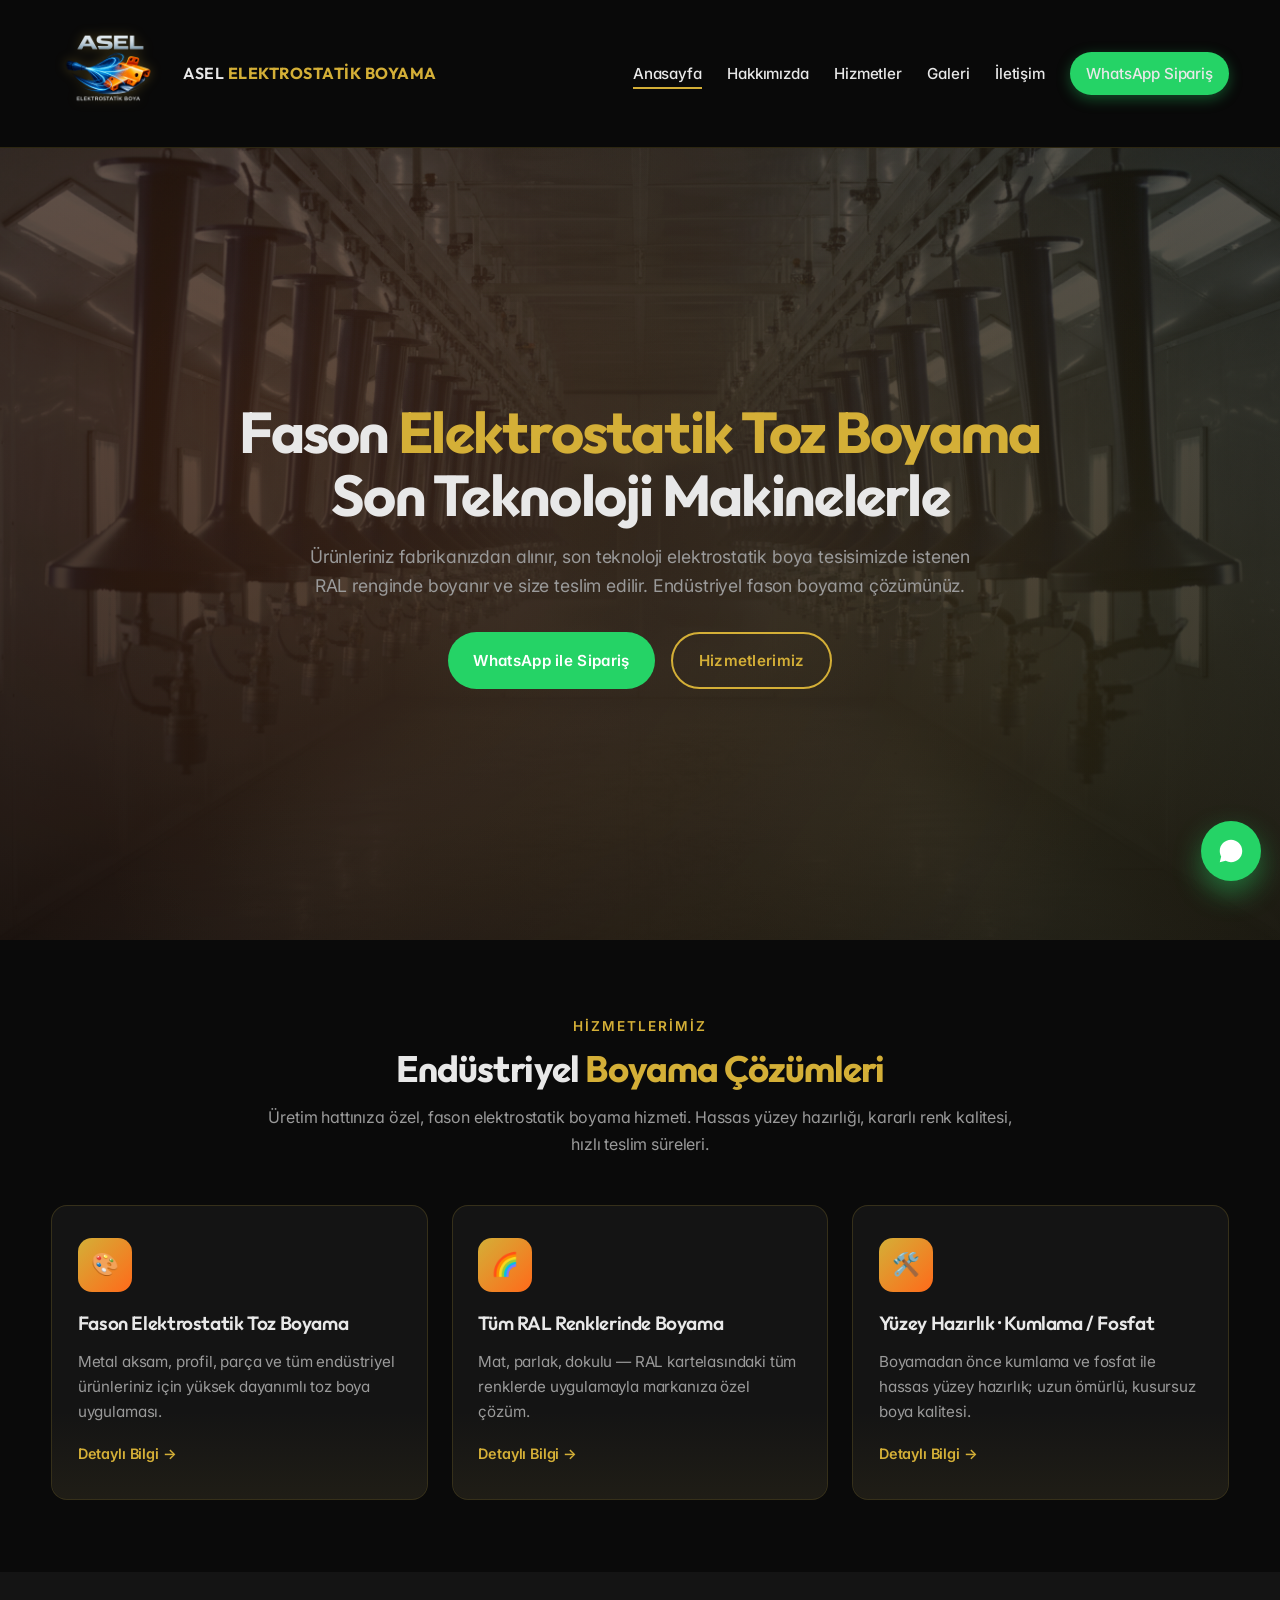
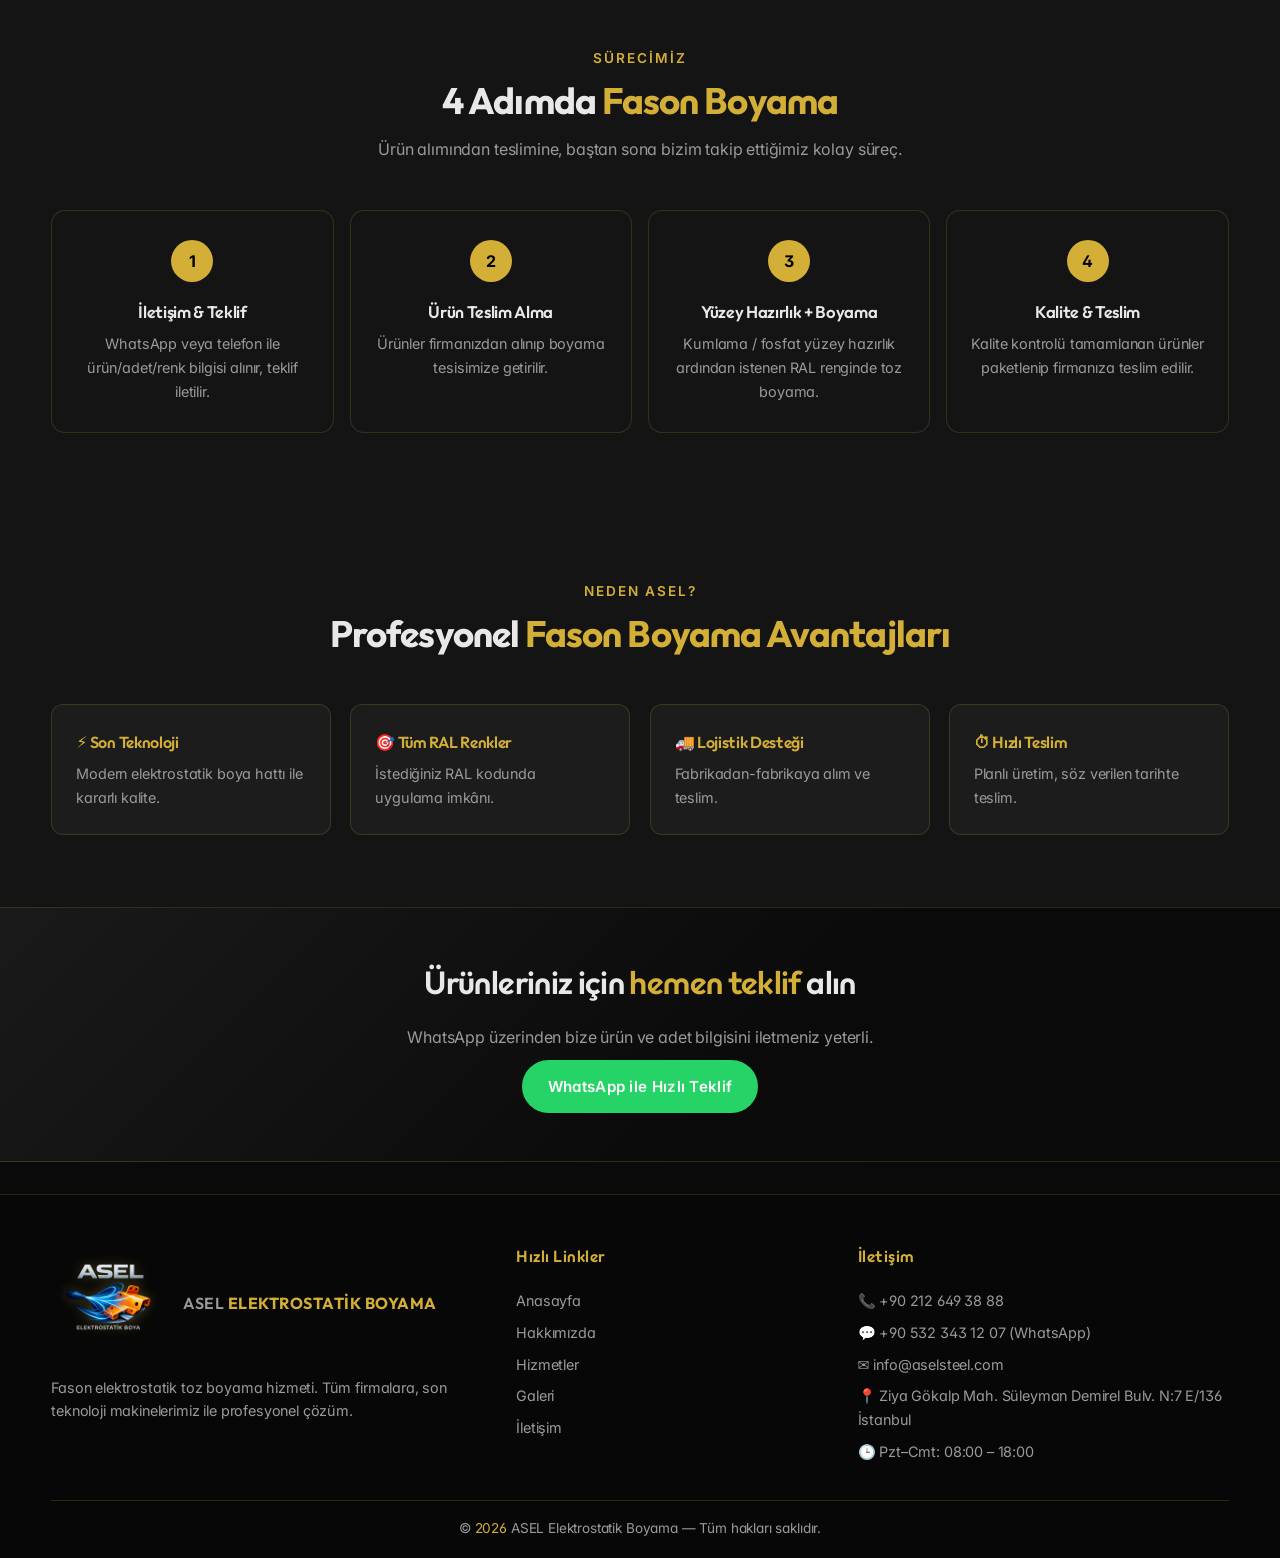
==== commit 9b99eced: "Remove 'İstanbul'da' from hero heading" ====
--- a/index.html
+++ b/index.html
@@ -73,7 +73,7 @@
 
 <section class="hero">
   <div class="hero-content">
-    <h1>İstanbul'da Fason <span class="gold">Elektrostatik Toz Boyama</span><br>Son Teknoloji Makinelerle</h1>
+    <h1>Fason <span class="gold">Elektrostatik Toz Boyama</span><br>Son Teknoloji Makinelerle</h1>
     <p>Ürünleriniz fabrikanızdan alınır, son teknoloji elektrostatik boya tesisimizde istenen RAL renginde boyanır ve size teslim edilir. Endüstriyel fason boyama çözümünüz.</p>
     <div class="hero-cta">
       <a class="btn btn-wa" href="https://wa.me/905323431207?text=Merhaba%2C%20fason%20elektrostatik%20boyama%20i%C3%A7in%20teklif%20almak%20istiyorum." target="_blank" rel="noopener">
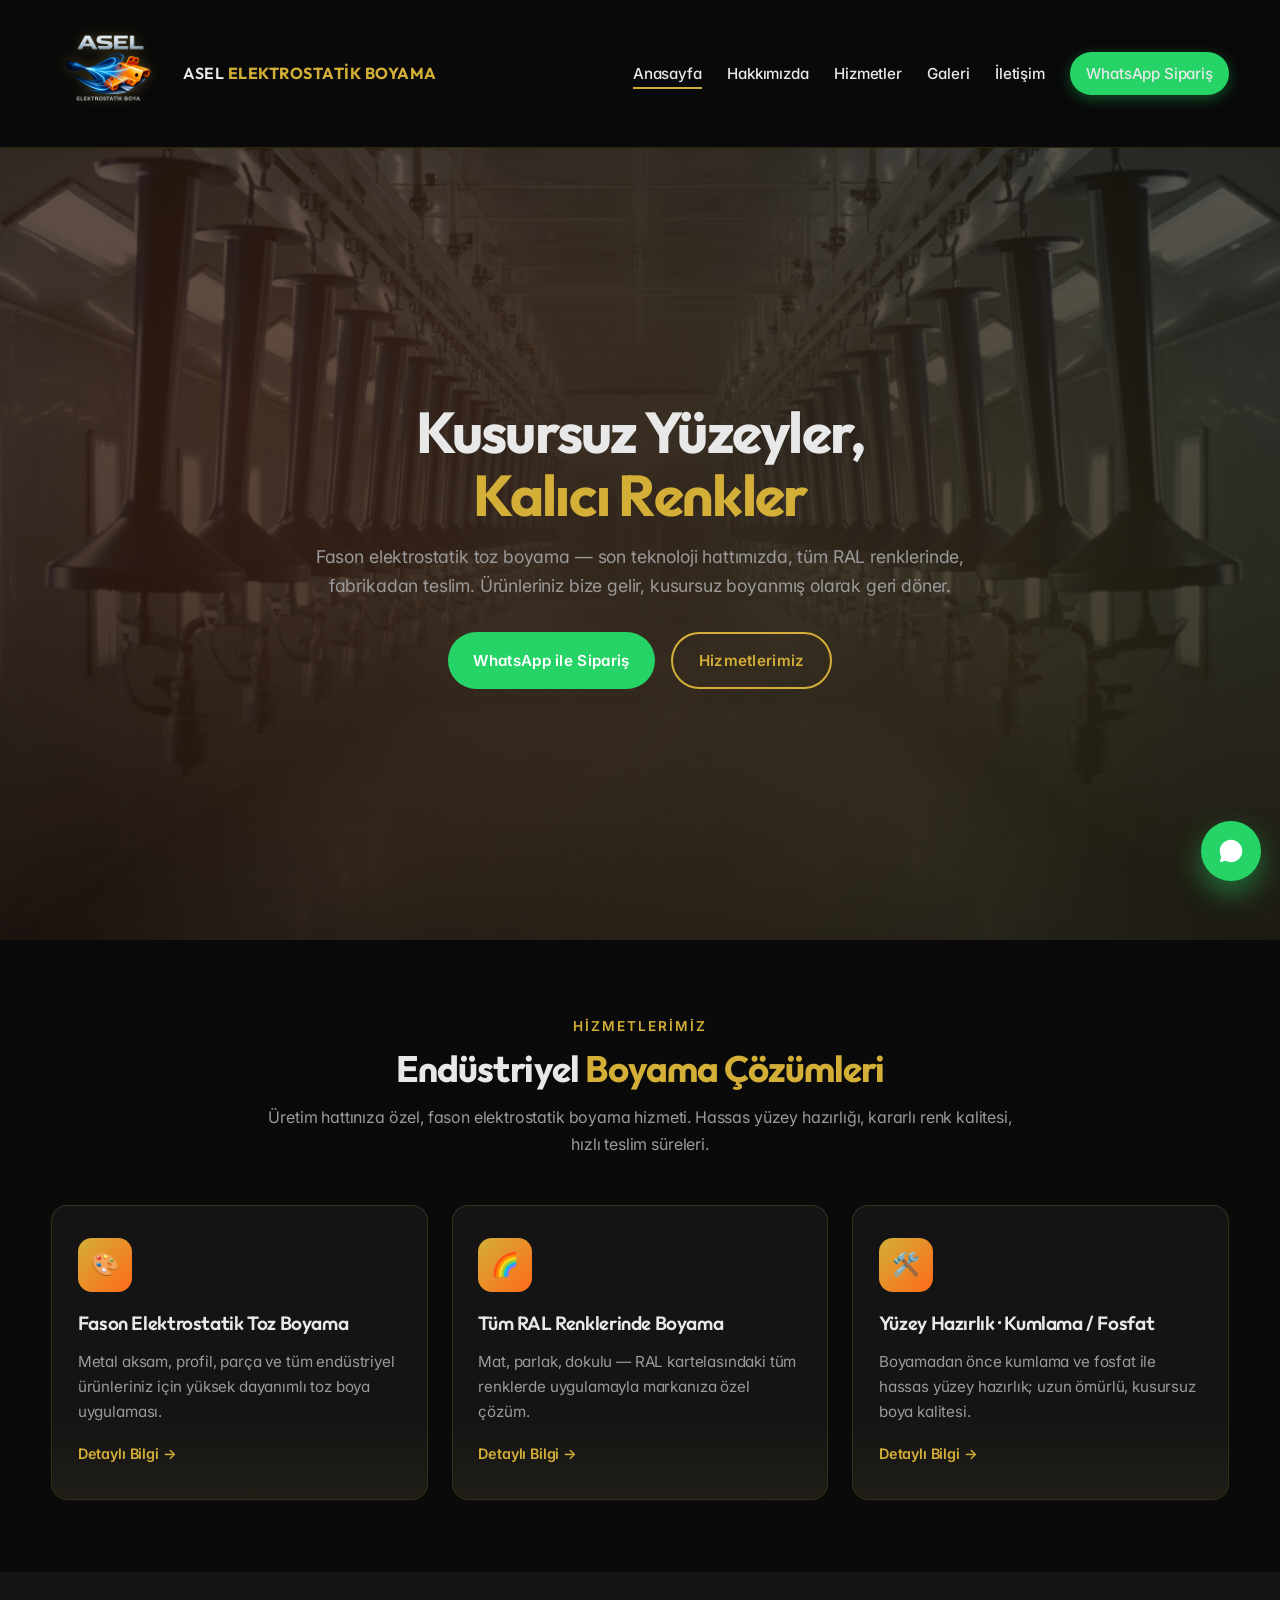
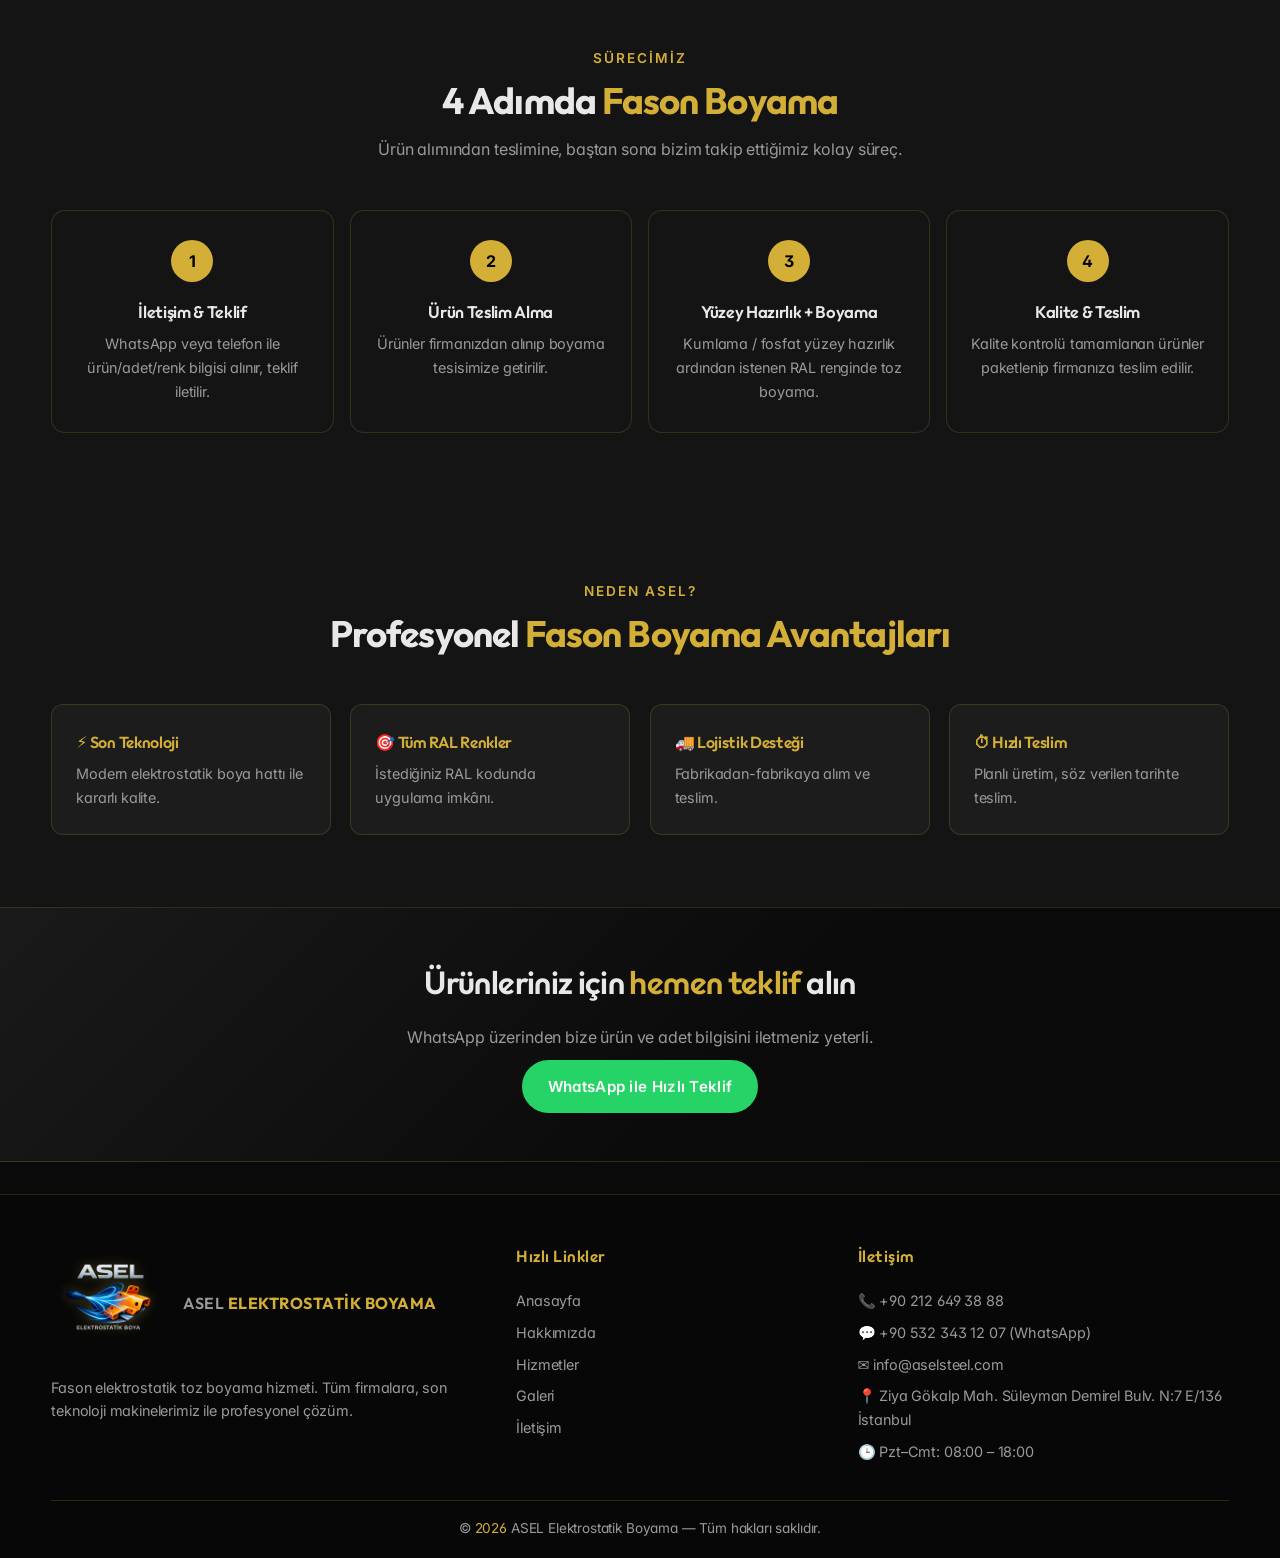
==== commit 87bab5ff: "Refine hero heading copy" ====
--- a/index.html
+++ b/index.html
@@ -73,8 +73,8 @@
 
 <section class="hero">
   <div class="hero-content">
-    <h1>Fason <span class="gold">Elektrostatik Toz Boyama</span><br>Son Teknoloji Makinelerle</h1>
-    <p>Ürünleriniz fabrikanızdan alınır, son teknoloji elektrostatik boya tesisimizde istenen RAL renginde boyanır ve size teslim edilir. Endüstriyel fason boyama çözümünüz.</p>
+    <h1>Kusursuz Yüzeyler,<br><span class="gold">Kalıcı Renkler</span></h1>
+    <p>Fason elektrostatik toz boyama — son teknoloji hattımızda, tüm RAL renklerinde, fabrikadan teslim. Ürünleriniz bize gelir, kusursuz boyanmış olarak geri döner.</p>
     <div class="hero-cta">
       <a class="btn btn-wa" href="https://wa.me/905323431207?text=Merhaba%2C%20fason%20elektrostatik%20boyama%20i%C3%A7in%20teklif%20almak%20istiyorum." target="_blank" rel="noopener">
         WhatsApp ile Sipariş
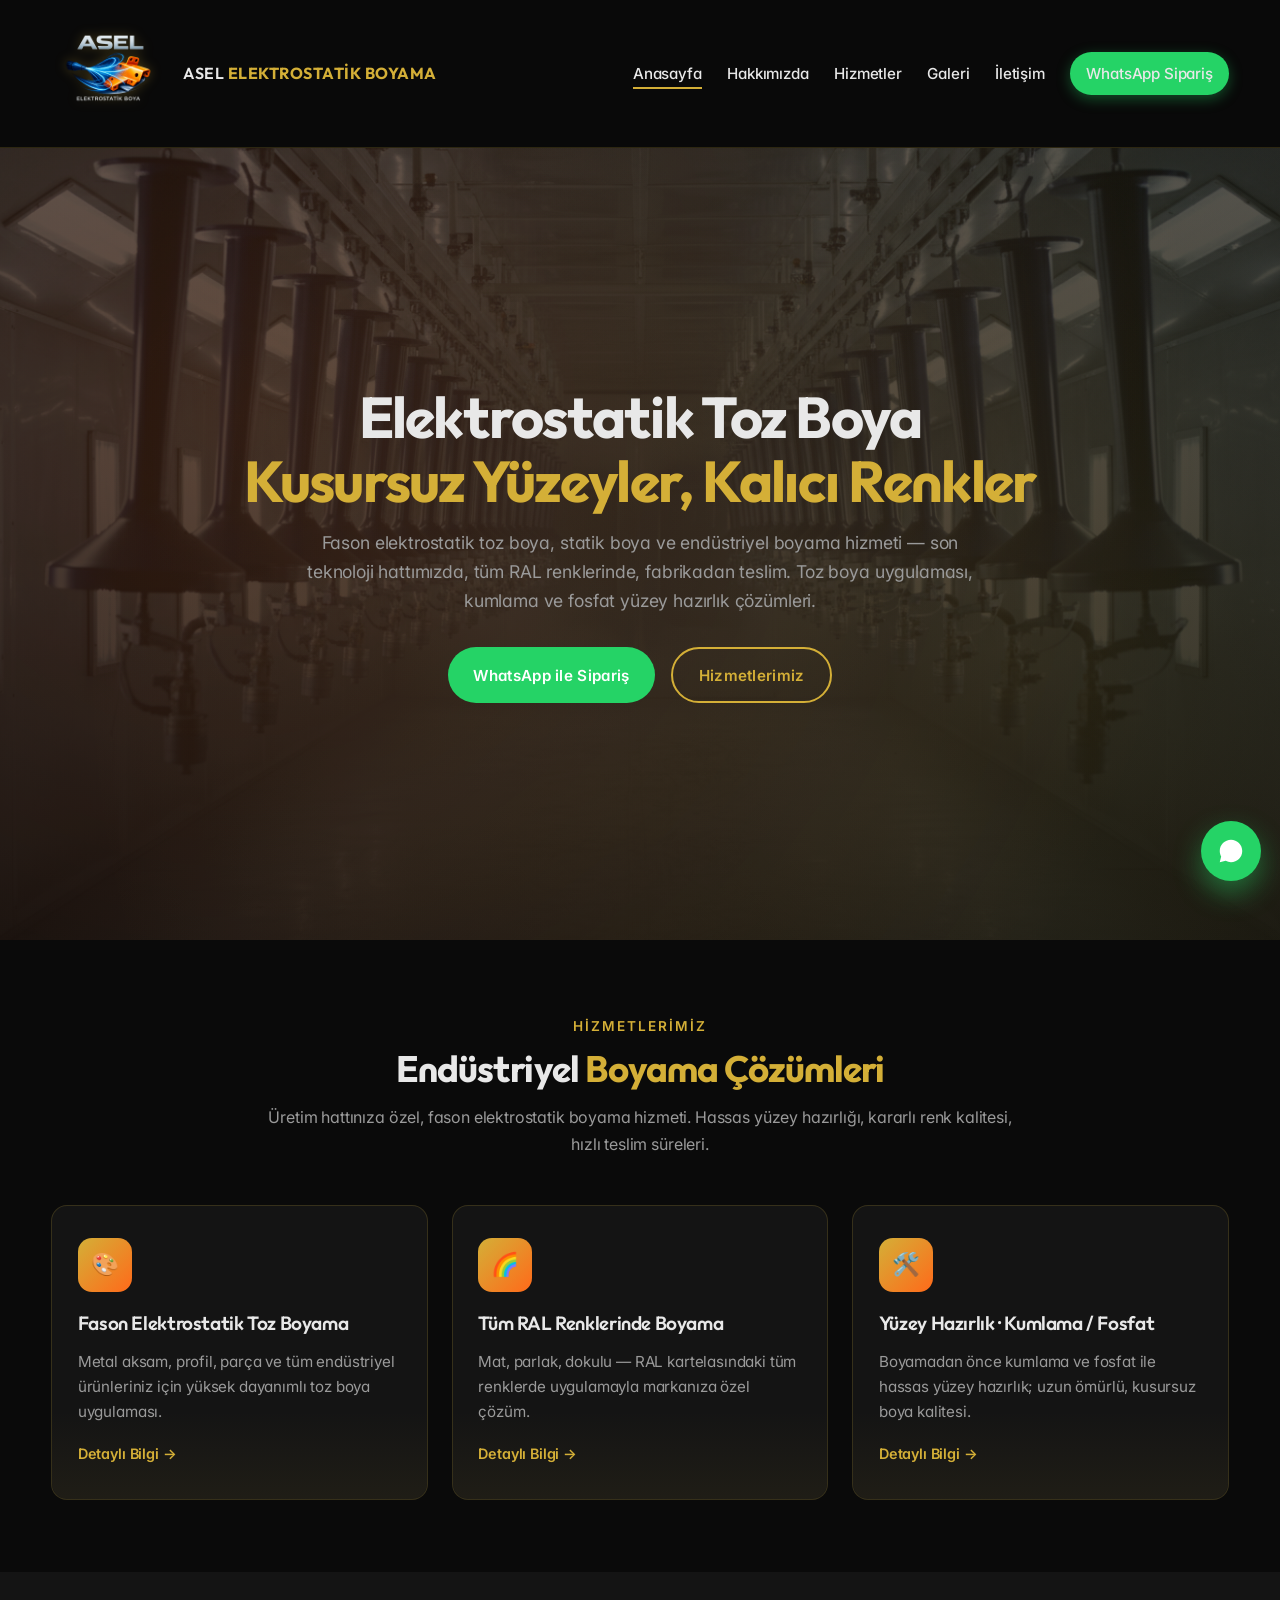
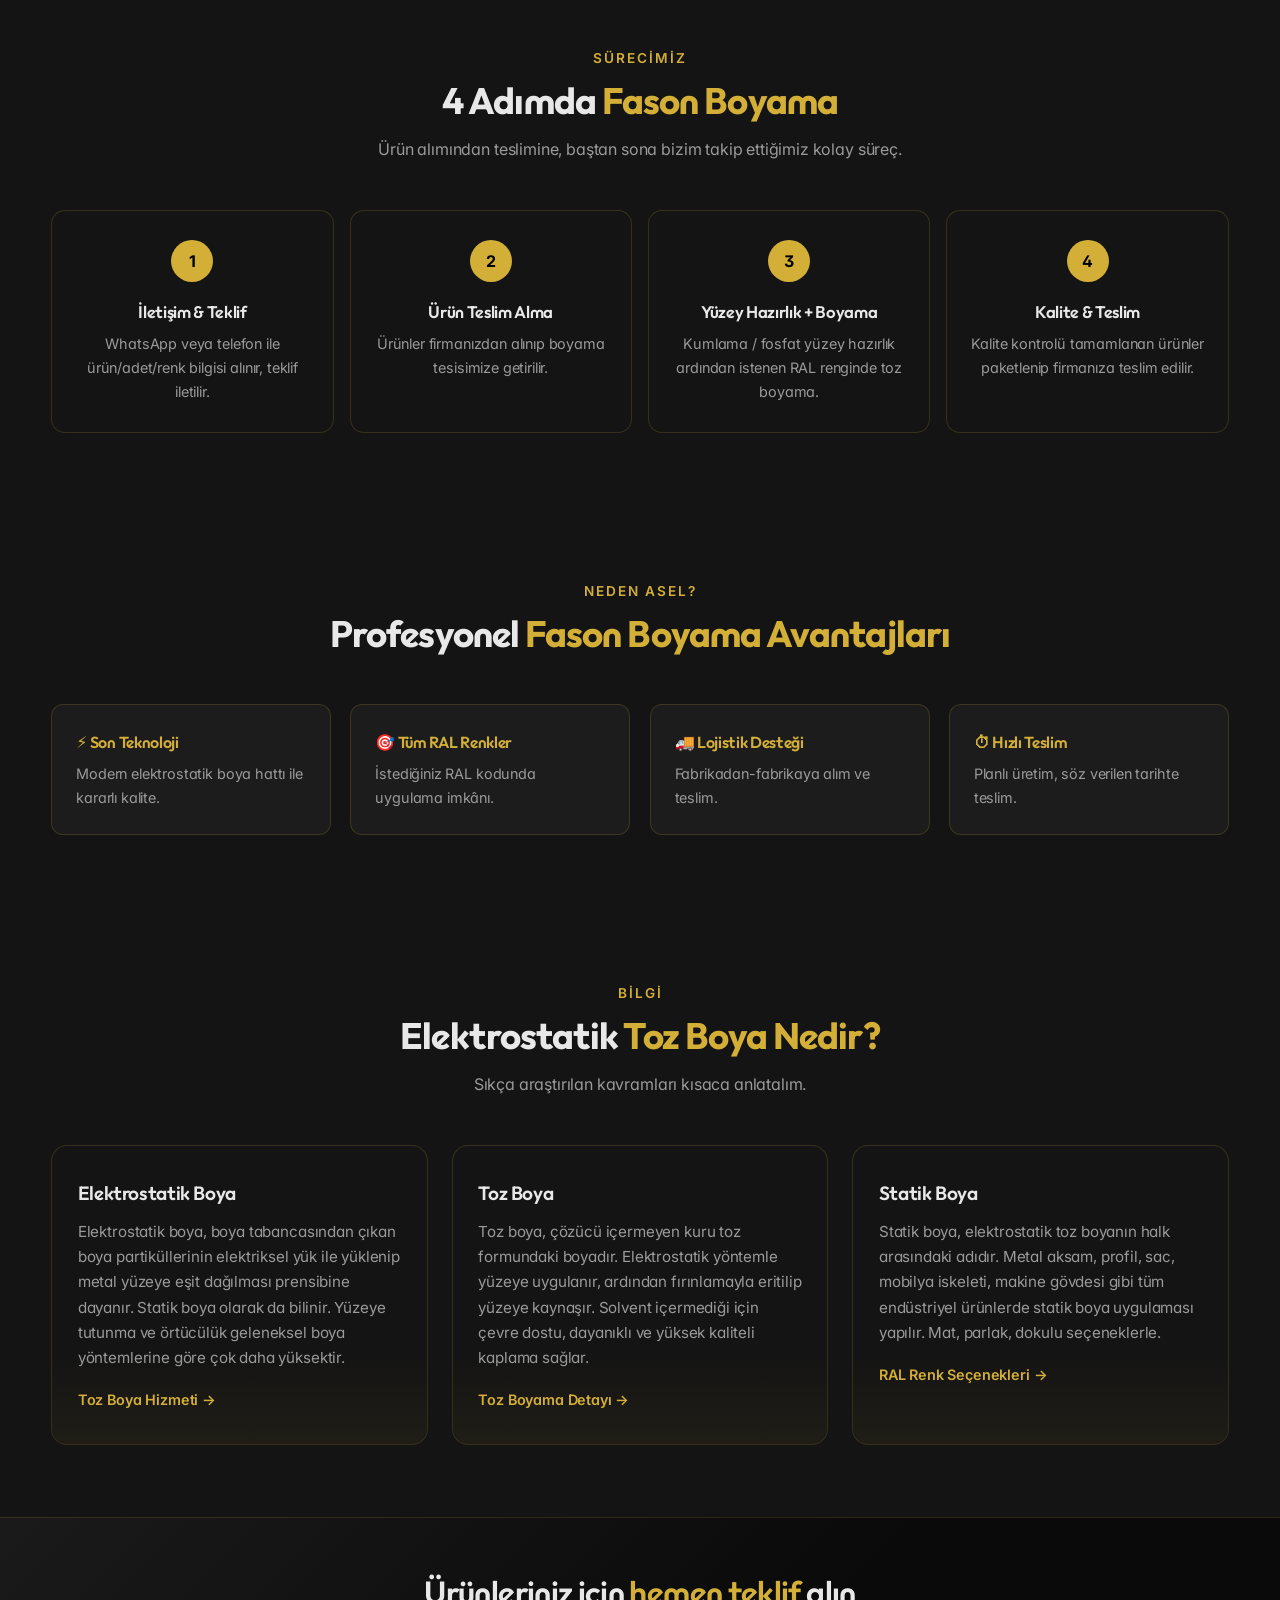
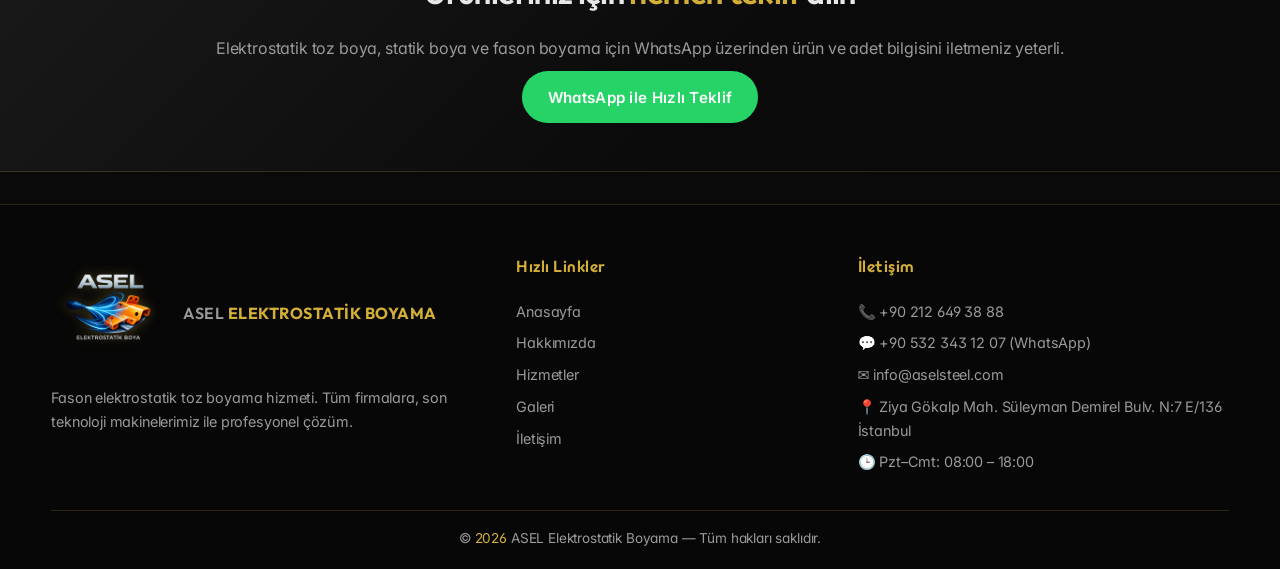
==== commit 8fc7bd57: "SEO: target 'toz boya', 'statik boya', 'elektrostatik' keywords across pages" ====
--- a/index.html
+++ b/index.html
@@ -3,21 +3,30 @@
 <head>
 <meta charset="UTF-8">
 <meta name="viewport" content="width=device-width,initial-scale=1">
-<title>ASEL Elektrostatik Boyama — Fason Toz Boyama İstanbul</title>
-<meta name="description" content="ASEL Elektrostatik Boyama: İstanbul'da fason elektrostatik toz boyama, tüm RAL renklerinde uygulama, kumlama ve fosfat yüzey hazırlık. Son teknoloji makineler.">
+<meta name="google-site-verification" content="B4AWxWR12QWi5-RJ1JQdkv8P7oD7aVKQp0_4bs5ljWA" />
+<title>Elektrostatik Toz Boya · Statik Boya · Fason Boyama — ASEL İstanbul</title>
+<meta name="description" content="Elektrostatik toz boya, statik boya ve fason elektrostatik boyama hizmeti. Tüm RAL renklerinde toz boya uygulaması, kumlama ve fosfat yüzey hazırlık. İstanbul.">
 <meta name="theme-color" content="#0a0a0a">
+<meta name="robots" content="index,follow,max-image-preview:large,max-snippet:-1">
+<meta name="geo.region" content="TR-34">
+<meta name="geo.placename" content="İstanbul">
+<meta name="author" content="ASEL Elektrostatik Boyama">
+<meta name="keywords" content="elektrostatik boya, toz boya, statik boya, elektrostatik toz boya, fason elektrostatik boyama, toz boyama, statik boyama, elektrostatik boyama, ral renk toz boya, endüstriyel toz boya, kumlama, fosfat, istanbul toz boya, elektrostatik boya fiyat">
 <link rel="canonical" href="https://fasonstatikboya.com/">
 <meta property="og:type" content="website">
 <meta property="og:url" content="https://fasonstatikboya.com/">
 <meta property="og:title" content="ASEL Elektrostatik Boyama — Fason Toz Boyama İstanbul">
 <meta property="og:description" content="Fason elektrostatik toz boyama — Fabrikadan teslim, tüm RAL renklerinde uygulama. İstanbul.">
-<meta property="og:image" content="https://fasonstatikboya.com/img/logo.png">
+<meta property="og:image" content="https://fasonstatikboya.com/img/elektrostatik-toz-boyama-tesis.png">
+<meta property="og:image:width" content="1344">
+<meta property="og:image:height" content="768">
+<meta property="og:image:alt" content="ASEL Elektrostatik Toz Boyama Tesisi">
 <meta property="og:site_name" content="ASEL Elektrostatik Boyama">
 <meta property="og:locale" content="tr_TR">
 <meta name="twitter:card" content="summary_large_image">
 <meta name="twitter:title" content="ASEL Elektrostatik Boyama">
 <meta name="twitter:description" content="Fason elektrostatik toz boyama İstanbul — Tüm RAL renklerinde.">
-<meta name="twitter:image" content="https://fasonstatikboya.com/img/logo.png">
+<meta name="twitter:image" content="https://fasonstatikboya.com/img/elektrostatik-toz-boyama-tesis.png">
 <link rel="icon" href="img/logo.png">
 <link rel="preconnect" href="https://fonts.googleapis.com">
 <link rel="preconnect" href="https://fonts.gstatic.com" crossorigin>
@@ -50,6 +59,100 @@
   "description": "Fason elektrostatik toz boyama, tüm RAL renklerinde uygulama, kumlama ve fosfat yüzey hazırlık hizmetleri."
 }
 </script>
+<script type="application/ld+json">
+{
+  "@context": "https://schema.org",
+  "@type": "FAQPage",
+  "mainEntity": [
+    {
+      "@type": "Question",
+      "name": "Fason elektrostatik toz boyama nedir?",
+      "acceptedAnswer": {
+        "@type": "Answer",
+        "text": "Fason elektrostatik toz boyama, müşteri firmaların kendi ürünlerini boyama tesisimize getirmesi (ya da bizim alıp götürmemiz), istenilen RAL renginde elektrostatik toz boya uygulanması ve boyalı olarak teslim edilmesi hizmetidir."
+      }
+    },
+    {
+      "@type": "Question",
+      "name": "Hangi malzemeler elektrostatik toz boyama ile boyanabilir?",
+      "acceptedAnswer": {
+        "@type": "Answer",
+        "text": "Sac, profil, çelik konstrüksiyon, alüminyum aksam, kafes, mobilya iskeleti, makine gövdesi ve elektrik iletkenliği olan tüm metal yüzeyler elektrostatik toz boyama ile boyanabilir."
+      }
+    },
+    {
+      "@type": "Question",
+      "name": "Hangi RAL renklerinde boyama yapıyorsunuz?",
+      "acceptedAnswer": {
+        "@type": "Answer",
+        "text": "RAL Classic ve RAL Design kartelasındaki tüm renklerde uygulama yapıyoruz. Mat, yarı mat, parlak ve dokulu yüzey efektleri seçilebilir."
+      }
+    },
+    {
+      "@type": "Question",
+      "name": "Teslim süresi ne kadar?",
+      "acceptedAnswer": {
+        "@type": "Answer",
+        "text": "Teslim süresi ürün adedi, boyut ve yüzey hazırlık ihtiyacına göre değişir. Standart işler 3-7 iş günü içinde tamamlanmaktadır. Detaylı süre için WhatsApp üzerinden teklif alabilirsiniz."
+      }
+    },
+    {
+      "@type": "Question",
+      "name": "Ürünleri siz mi alıp getiriyorsunuz?",
+      "acceptedAnswer": {
+        "@type": "Answer",
+        "text": "Evet, İstanbul ve çevresinde lojistik desteğimiz mevcuttur. Ürünlerinizi fabrikanızdan alıp boyama sonrası teslim edebiliyoruz."
+      }
+    },
+    {
+      "@type": "Question",
+      "name": "Kumlama ve fosfat hizmetiniz var mı?",
+      "acceptedAnswer": {
+        "@type": "Answer",
+        "text": "Evet, boyama öncesi yüzey hazırlık için kumlama (kum püskürtme) ve fosfat kaplama hizmetlerimiz mevcuttur. Bu işlemler boyanın yüzeye tutunmasını ve uzun ömürlülüğünü artırır."
+      }
+    },
+    {
+      "@type": "Question",
+      "name": "Statik boya ile elektrostatik toz boya aynı şey mi?",
+      "acceptedAnswer": {
+        "@type": "Answer",
+        "text": "Evet. Statik boya, elektrostatik toz boyanın halk arasındaki yaygın adıdır. Her ikisi de aynı uygulamayı tarif eder: boya partiküllerinin elektriksel yük ile metal yüzeye uygulanması ve fırınlanarak kalıcı kaplama oluşturulması."
+      }
+    },
+    {
+      "@type": "Question",
+      "name": "Toz boya ile yaş boya arasındaki fark nedir?",
+      "acceptedAnswer": {
+        "@type": "Answer",
+        "text": "Toz boya kuru toz formunda olup çözücü içermez; fırınlamayla yüzeye kaynaşır ve çok daha dayanıklı bir kaplama oluşturur. Yaş (sıvı) boya ise solvent içerir, kuruma süresi uzundur ve dayanım daha düşüktür. Toz boya endüstriyel kullanımda standart hâline gelmiştir."
+      }
+    },
+    {
+      "@type": "Question",
+      "name": "Elektrostatik boya fiyatı nasıl belirlenir?",
+      "acceptedAnswer": {
+        "@type": "Answer",
+        "text": "Fiyatlandırma; ürünün yüzey alanı (m²), adedi, RAL renk seçimi, yüzey hazırlık ihtiyacı (kumlama/fosfat) ve teslim süresine göre belirlenir. Detaylı teklif için WhatsApp üzerinden ürün ve adet bilgisini iletmeniz yeterli."
+      }
+    }
+  ]
+}
+</script>
+<script type="application/ld+json">
+{
+  "@context": "https://schema.org",
+  "@type": "HowTo",
+  "name": "Fason Elektrostatik Toz Boyama Süreci",
+  "description": "ASEL Elektrostatik Boyama'da fason boyama hizmetinin 4 adımlık süreci.",
+  "step": [
+    {"@type": "HowToStep", "position": 1, "name": "İletişim ve Teklif", "text": "WhatsApp veya telefon ile ürün, adet ve renk bilgisi alınır, teklif iletilir."},
+    {"@type": "HowToStep", "position": 2, "name": "Ürün Teslim Alma", "text": "Ürünler firmanızdan alınıp boyama tesisimize getirilir."},
+    {"@type": "HowToStep", "position": 3, "name": "Yüzey Hazırlık ve Boyama", "text": "Kumlama veya fosfat ile yüzey hazırlık yapılır, ardından istenen RAL renginde elektrostatik toz boyama uygulanır."},
+    {"@type": "HowToStep", "position": 4, "name": "Kalite Kontrolü ve Teslim", "text": "Kalite kontrolü tamamlanan ürünler paketlenip firmanıza teslim edilir."}
+  ]
+}
+</script>
 </head>
 <body>
 
@@ -73,8 +176,8 @@
 
 <section class="hero">
   <div class="hero-content">
-    <h1>Kusursuz Yüzeyler,<br><span class="gold">Kalıcı Renkler</span></h1>
-    <p>Fason elektrostatik toz boyama — son teknoloji hattımızda, tüm RAL renklerinde, fabrikadan teslim. Ürünleriniz bize gelir, kusursuz boyanmış olarak geri döner.</p>
+    <h1>Elektrostatik Toz Boya<br><span class="gold">Kusursuz Yüzeyler, Kalıcı Renkler</span></h1>
+    <p>Fason elektrostatik toz boya, statik boya ve endüstriyel boyama hizmeti — son teknoloji hattımızda, tüm RAL renklerinde, fabrikadan teslim. Toz boya uygulaması, kumlama ve fosfat yüzey hazırlık çözümleri.</p>
     <div class="hero-cta">
       <a class="btn btn-wa" href="https://wa.me/905323431207?text=Merhaba%2C%20fason%20elektrostatik%20boyama%20i%C3%A7in%20teklif%20almak%20istiyorum." target="_blank" rel="noopener">
         WhatsApp ile Sipariş
@@ -145,10 +248,37 @@
   </div>
 </section>
 
+<section style="background:var(--bg-2)">
+  <div class="container">
+    <div class="section-head">
+      <div class="eyebrow">Bilgi</div>
+      <h2>Elektrostatik <span>Toz Boya Nedir?</span></h2>
+      <p>Sıkça araştırılan kavramları kısaca anlatalım.</p>
+    </div>
+    <div class="grid-3">
+      <div class="card">
+        <h3>Elektrostatik Boya</h3>
+        <p>Elektrostatik boya, boya tabancasından çıkan boya partiküllerinin elektriksel yük ile yüklenip metal yüzeye eşit dağılması prensibine dayanır. Statik boya olarak da bilinir. Yüzeye tutunma ve örtücülük geleneksel boya yöntemlerine göre çok daha yüksektir.</p>
+        <a class="more" href="hizmetler.html#tozboyama">Toz Boya Hizmeti</a>
+      </div>
+      <div class="card">
+        <h3>Toz Boya</h3>
+        <p>Toz boya, çözücü içermeyen kuru toz formundaki boyadır. Elektrostatik yöntemle yüzeye uygulanır, ardından fırınlamayla eritilip yüzeye kaynaşır. Solvent içermediği için çevre dostu, dayanıklı ve yüksek kaliteli kaplama sağlar.</p>
+        <a class="more" href="hizmetler.html#tozboyama">Toz Boyama Detayı</a>
+      </div>
+      <div class="card">
+        <h3>Statik Boya</h3>
+        <p>Statik boya, elektrostatik toz boyanın halk arasındaki adıdır. Metal aksam, profil, sac, mobilya iskeleti, makine gövdesi gibi tüm endüstriyel ürünlerde statik boya uygulaması yapılır. Mat, parlak, dokulu seçeneklerle.</p>
+        <a class="more" href="hizmetler.html#ral">RAL Renk Seçenekleri</a>
+      </div>
+    </div>
+  </div>
+</section>
+
 <section class="cta-band">
   <div class="container">
     <h3>Ürünleriniz için <span>hemen teklif</span> alın</h3>
-    <p style="color:var(--muted)">WhatsApp üzerinden bize ürün ve adet bilgisini iletmeniz yeterli.</p>
+    <p style="color:var(--muted)">Elektrostatik toz boya, statik boya ve fason boyama için WhatsApp üzerinden ürün ve adet bilgisini iletmeniz yeterli.</p>
     <a class="btn btn-wa" href="https://wa.me/905323431207" target="_blank" rel="noopener">WhatsApp ile Hızlı Teklif</a>
   </div>
 </section>
